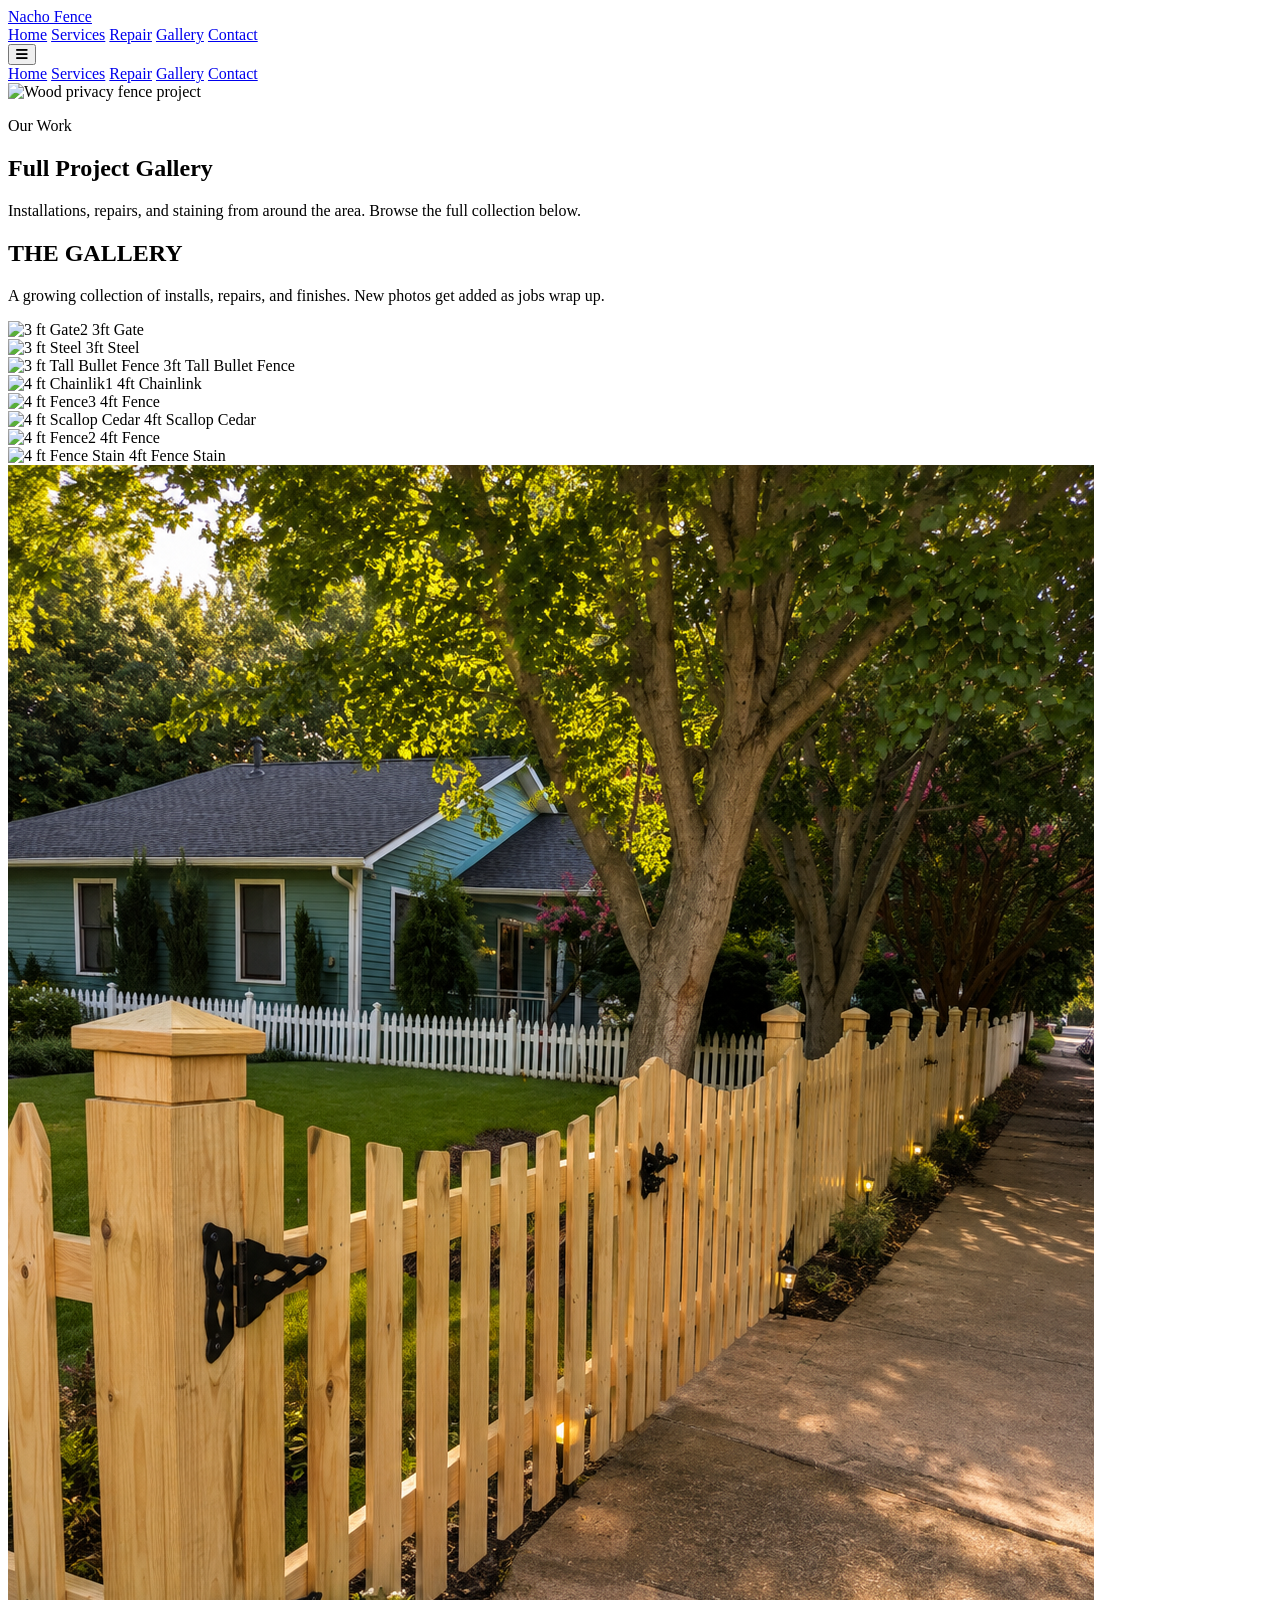
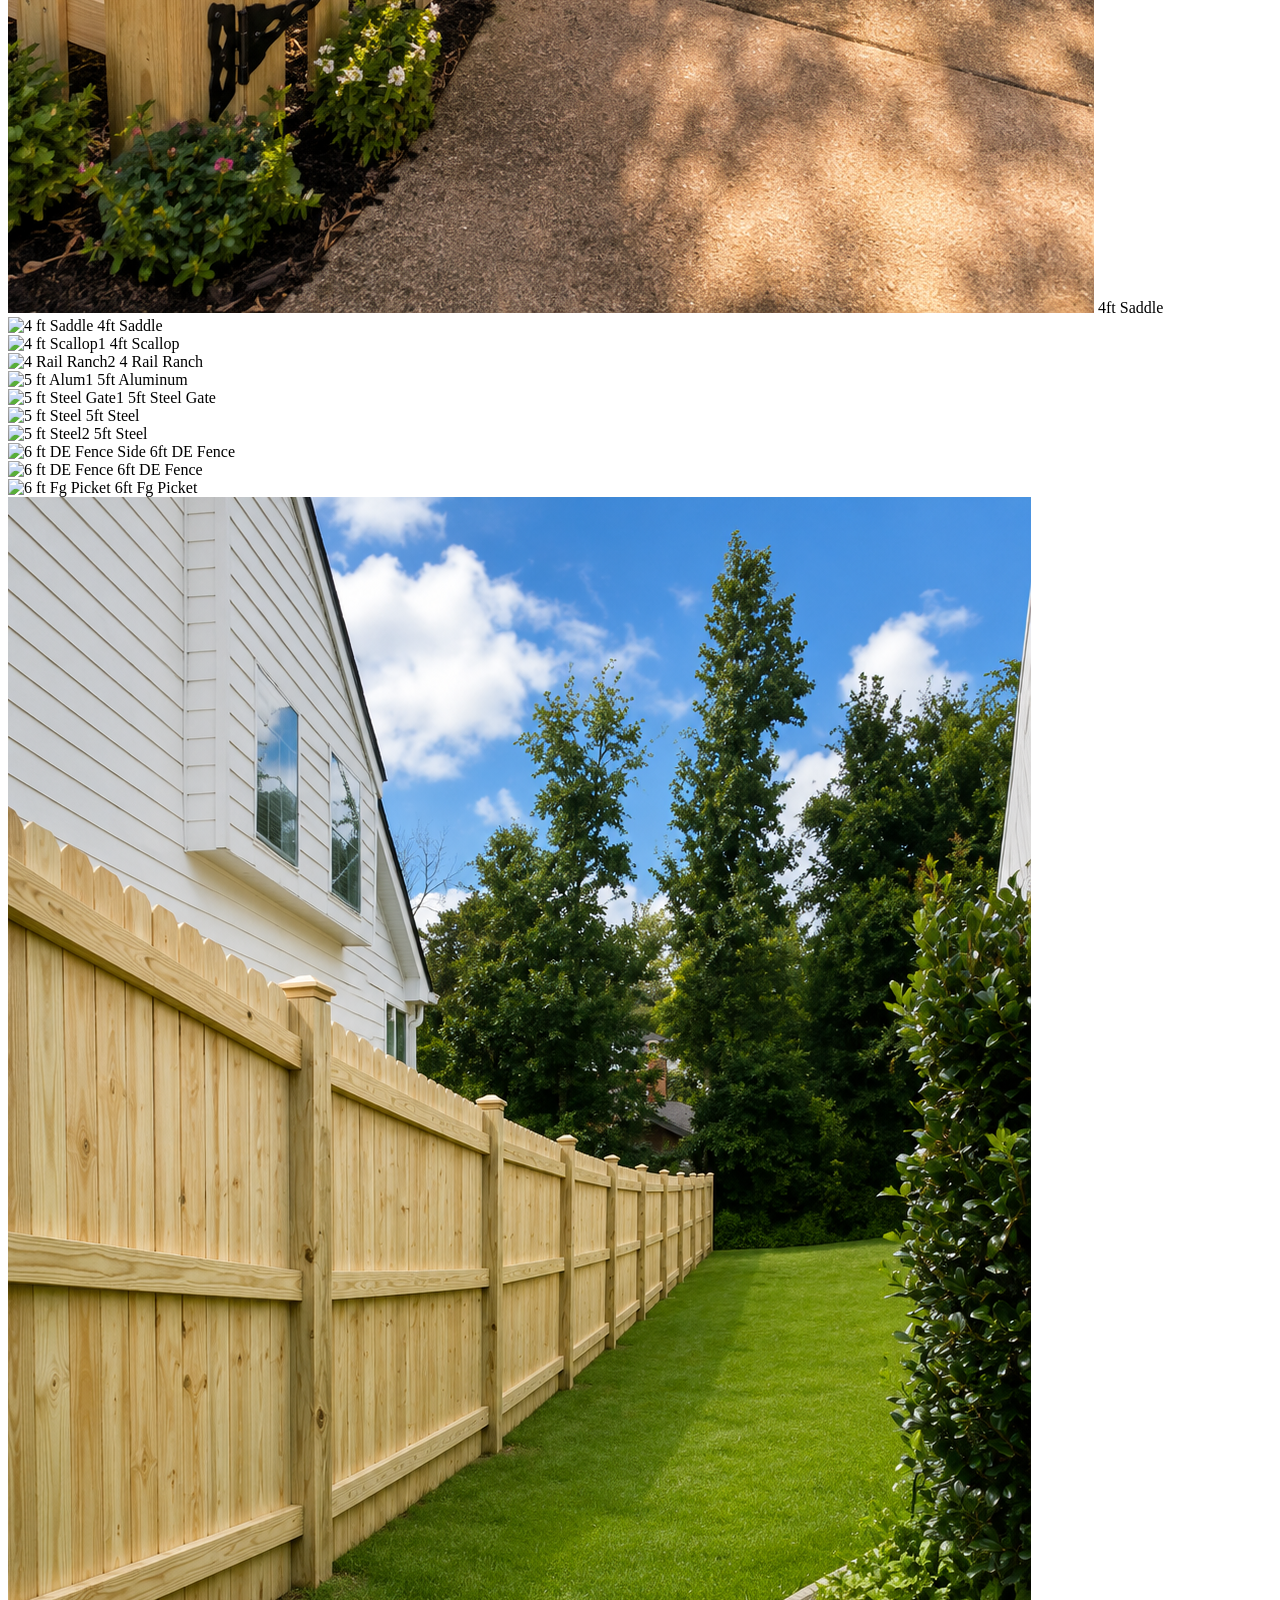
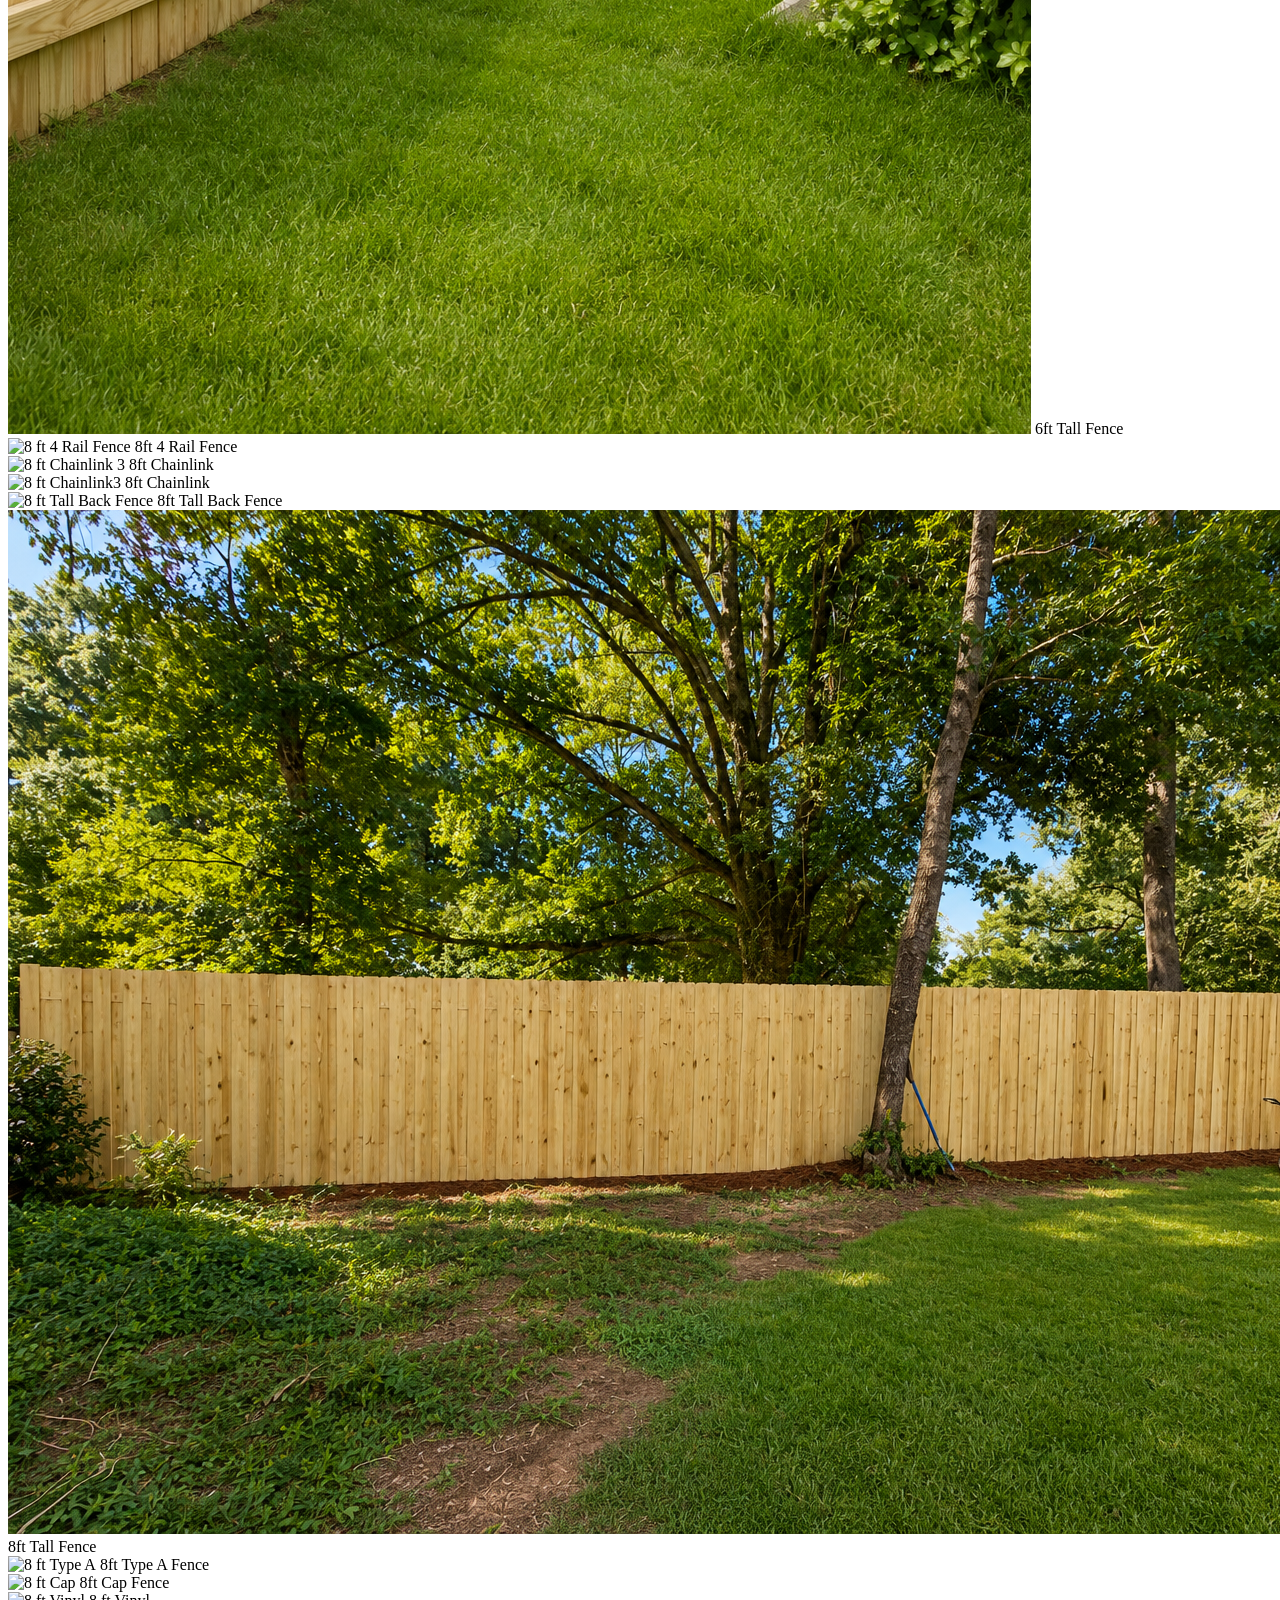
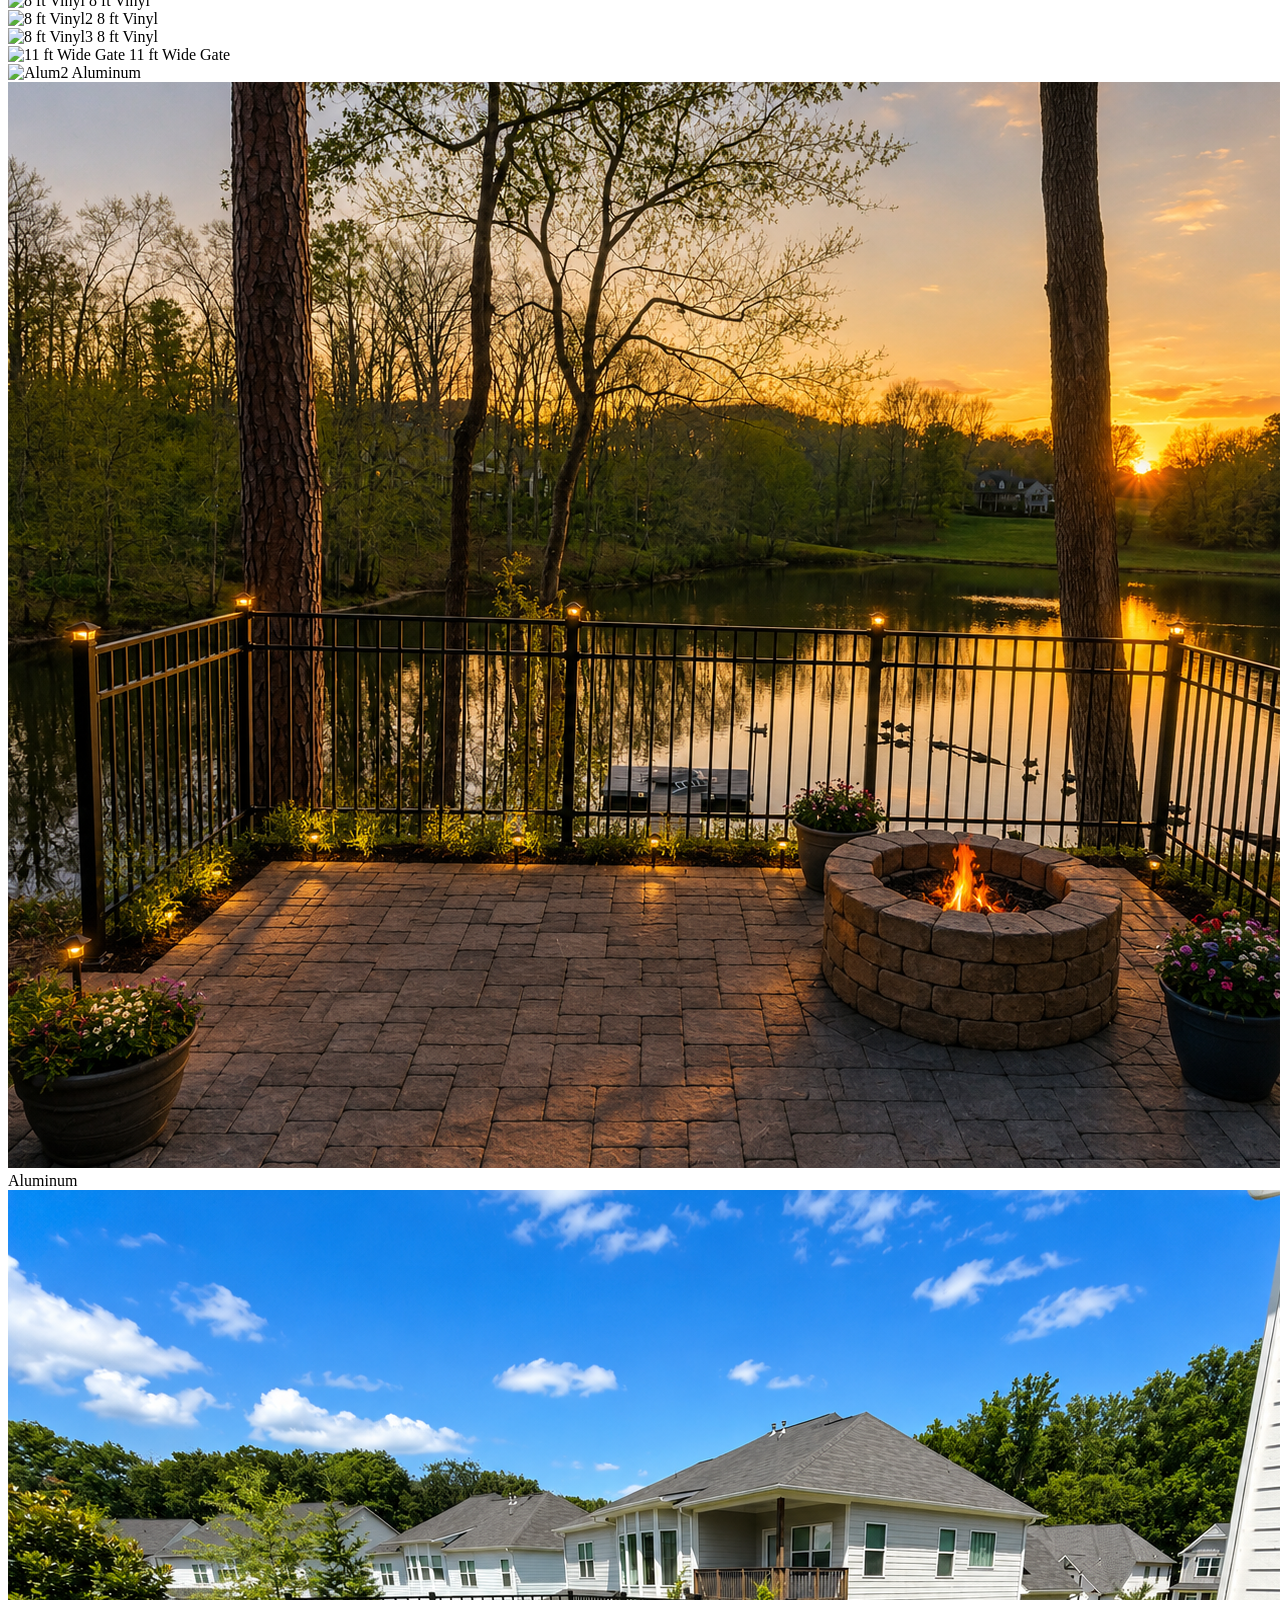
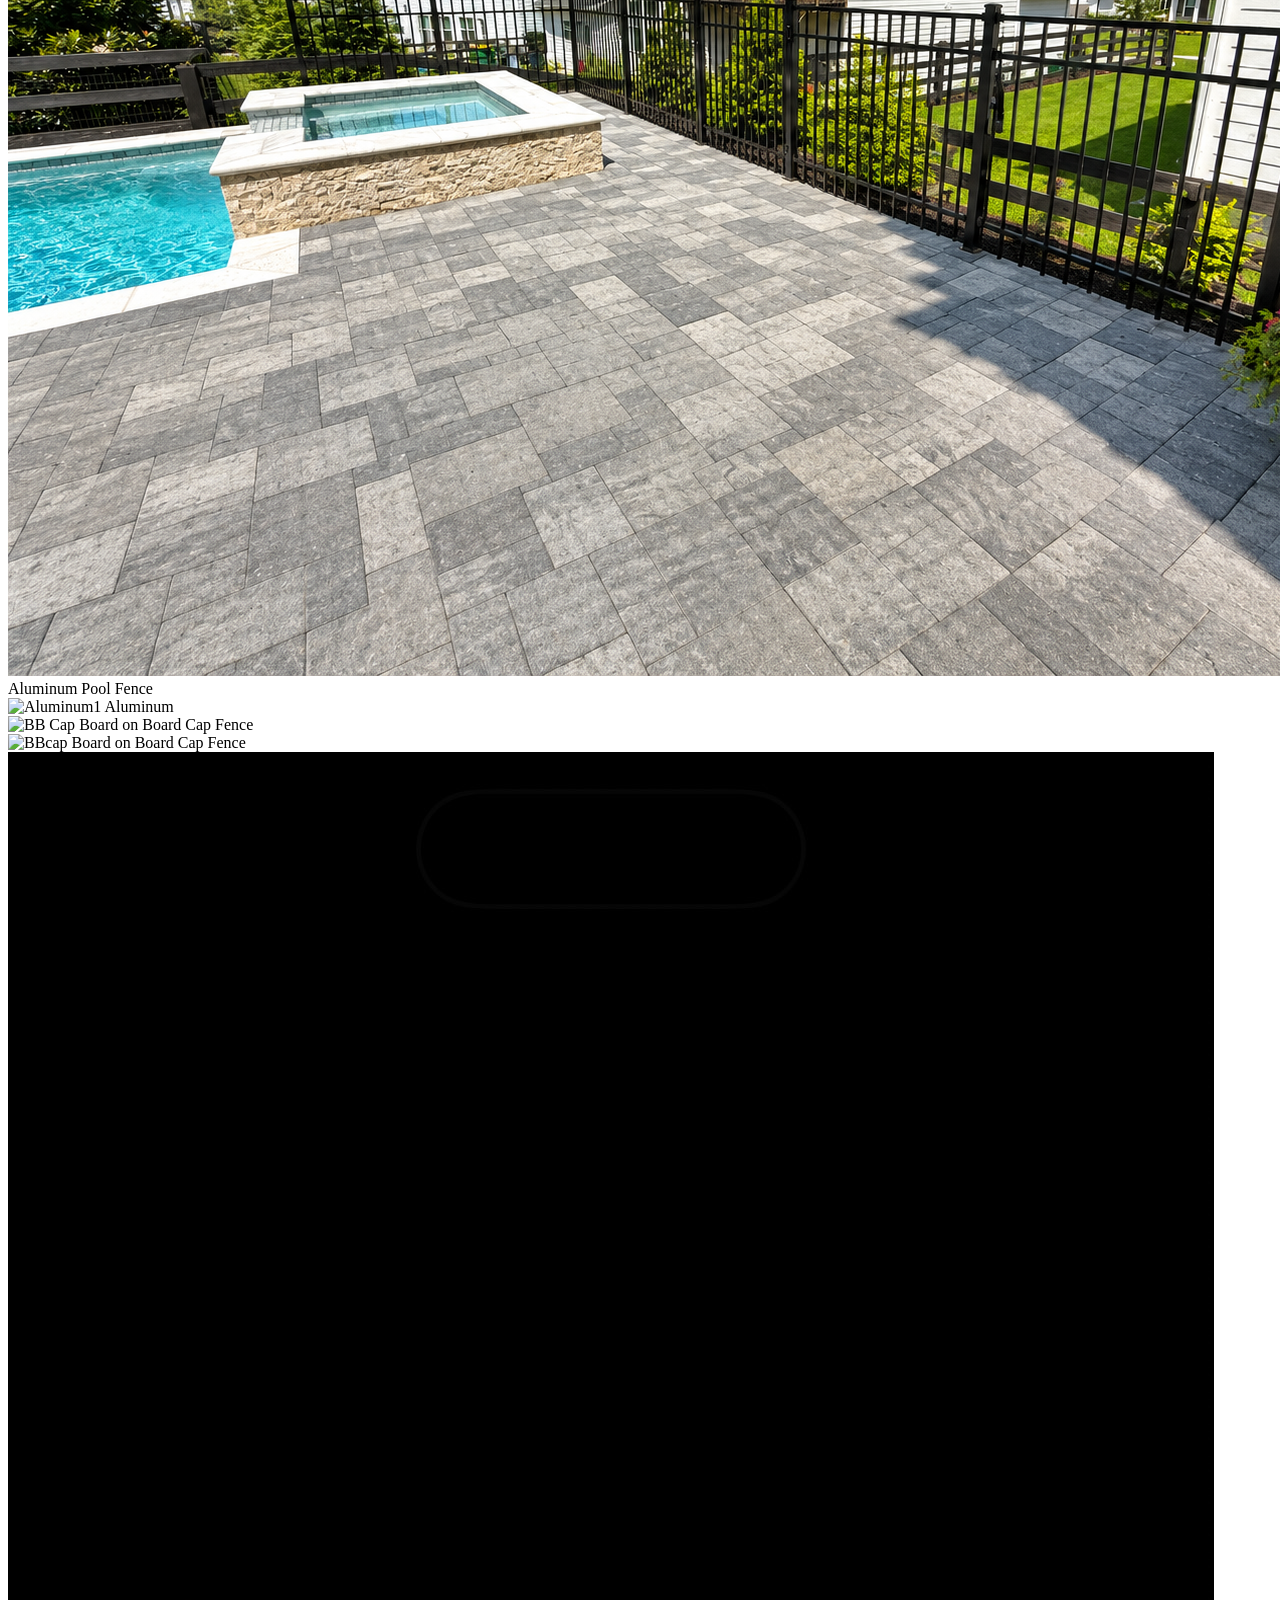
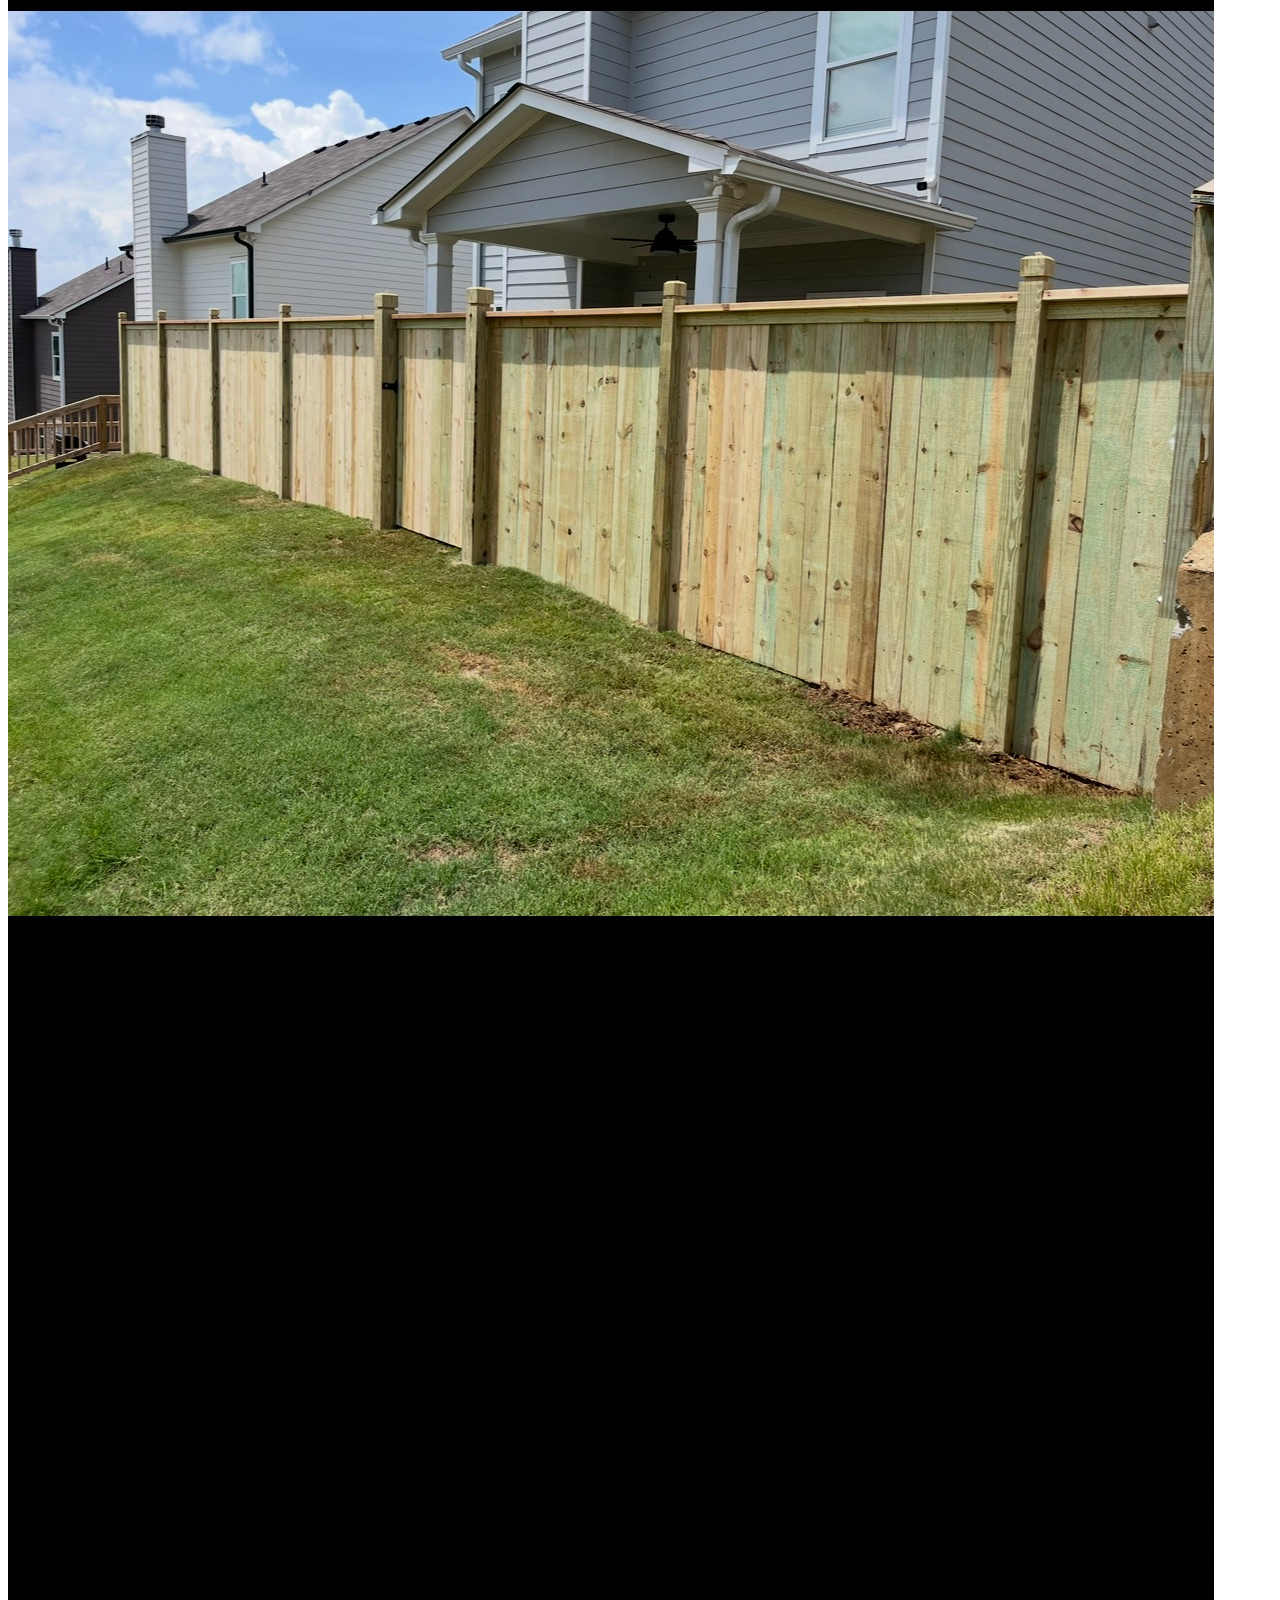
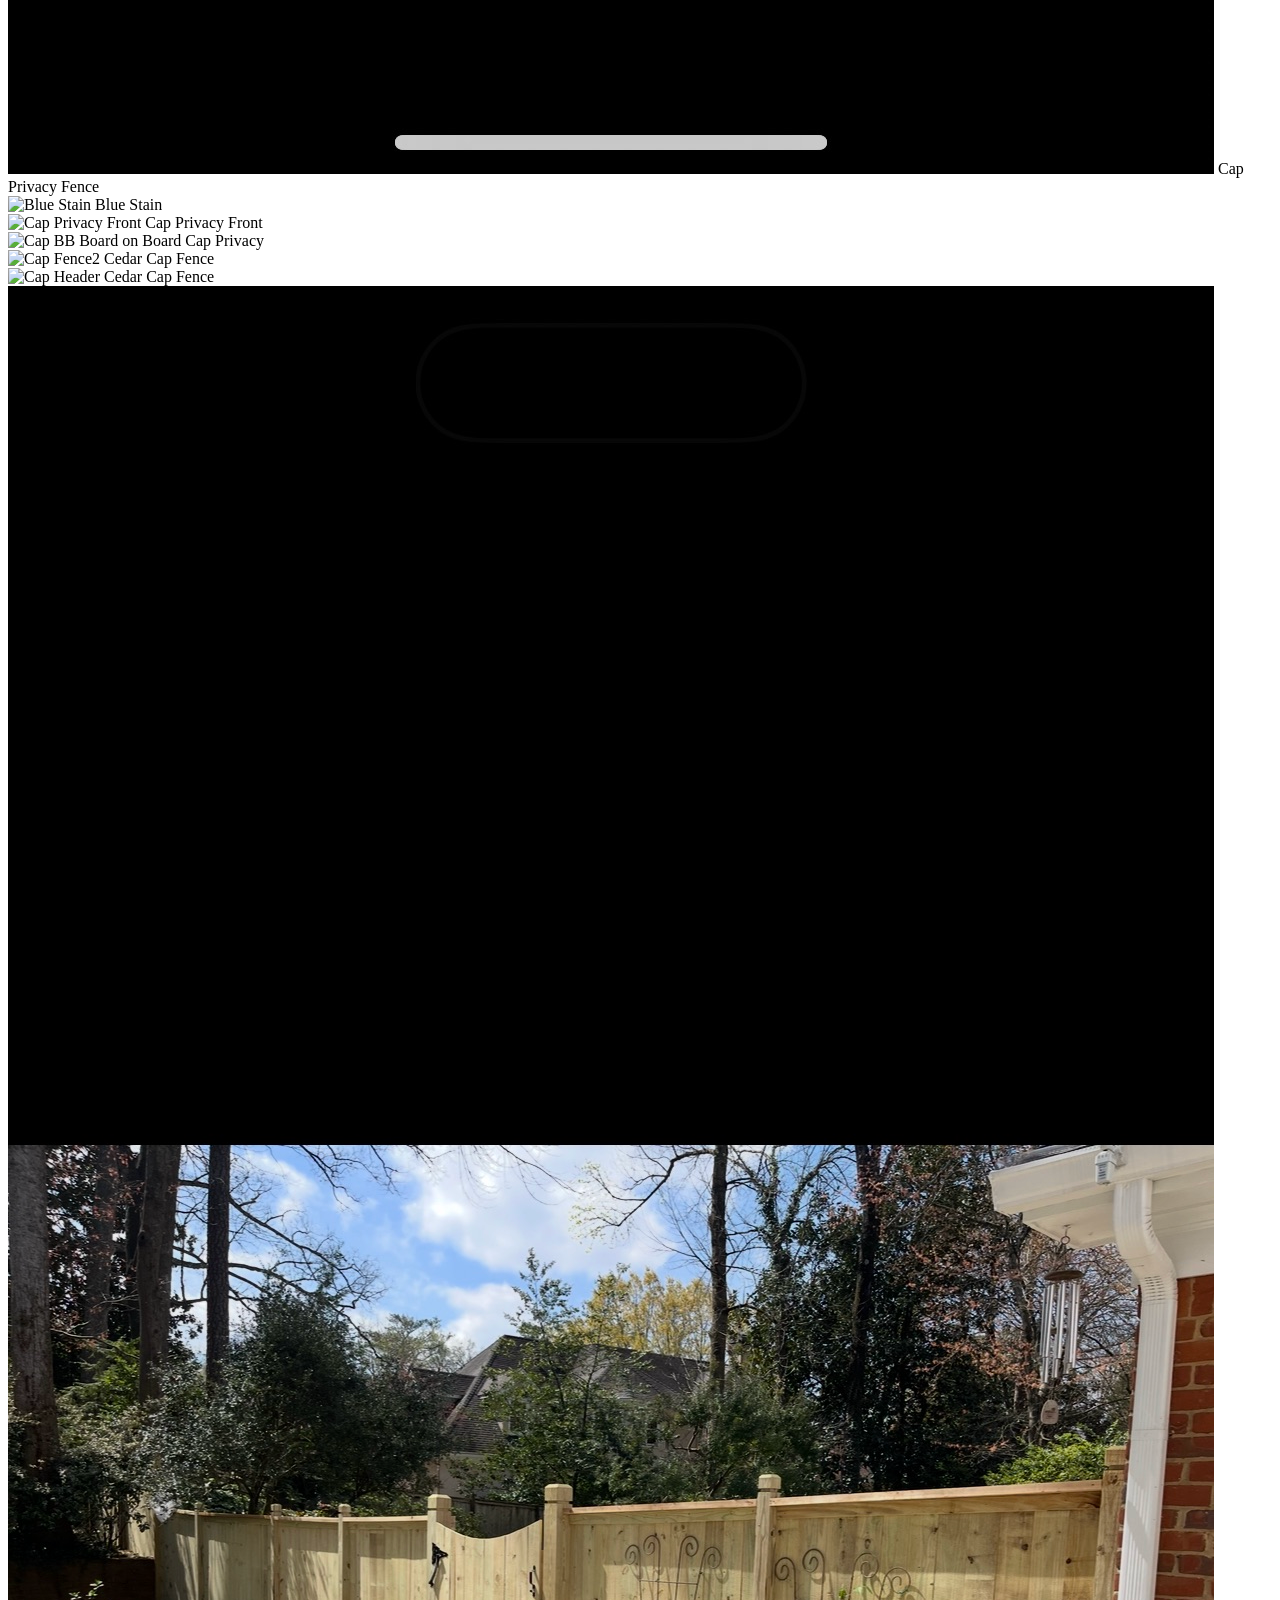
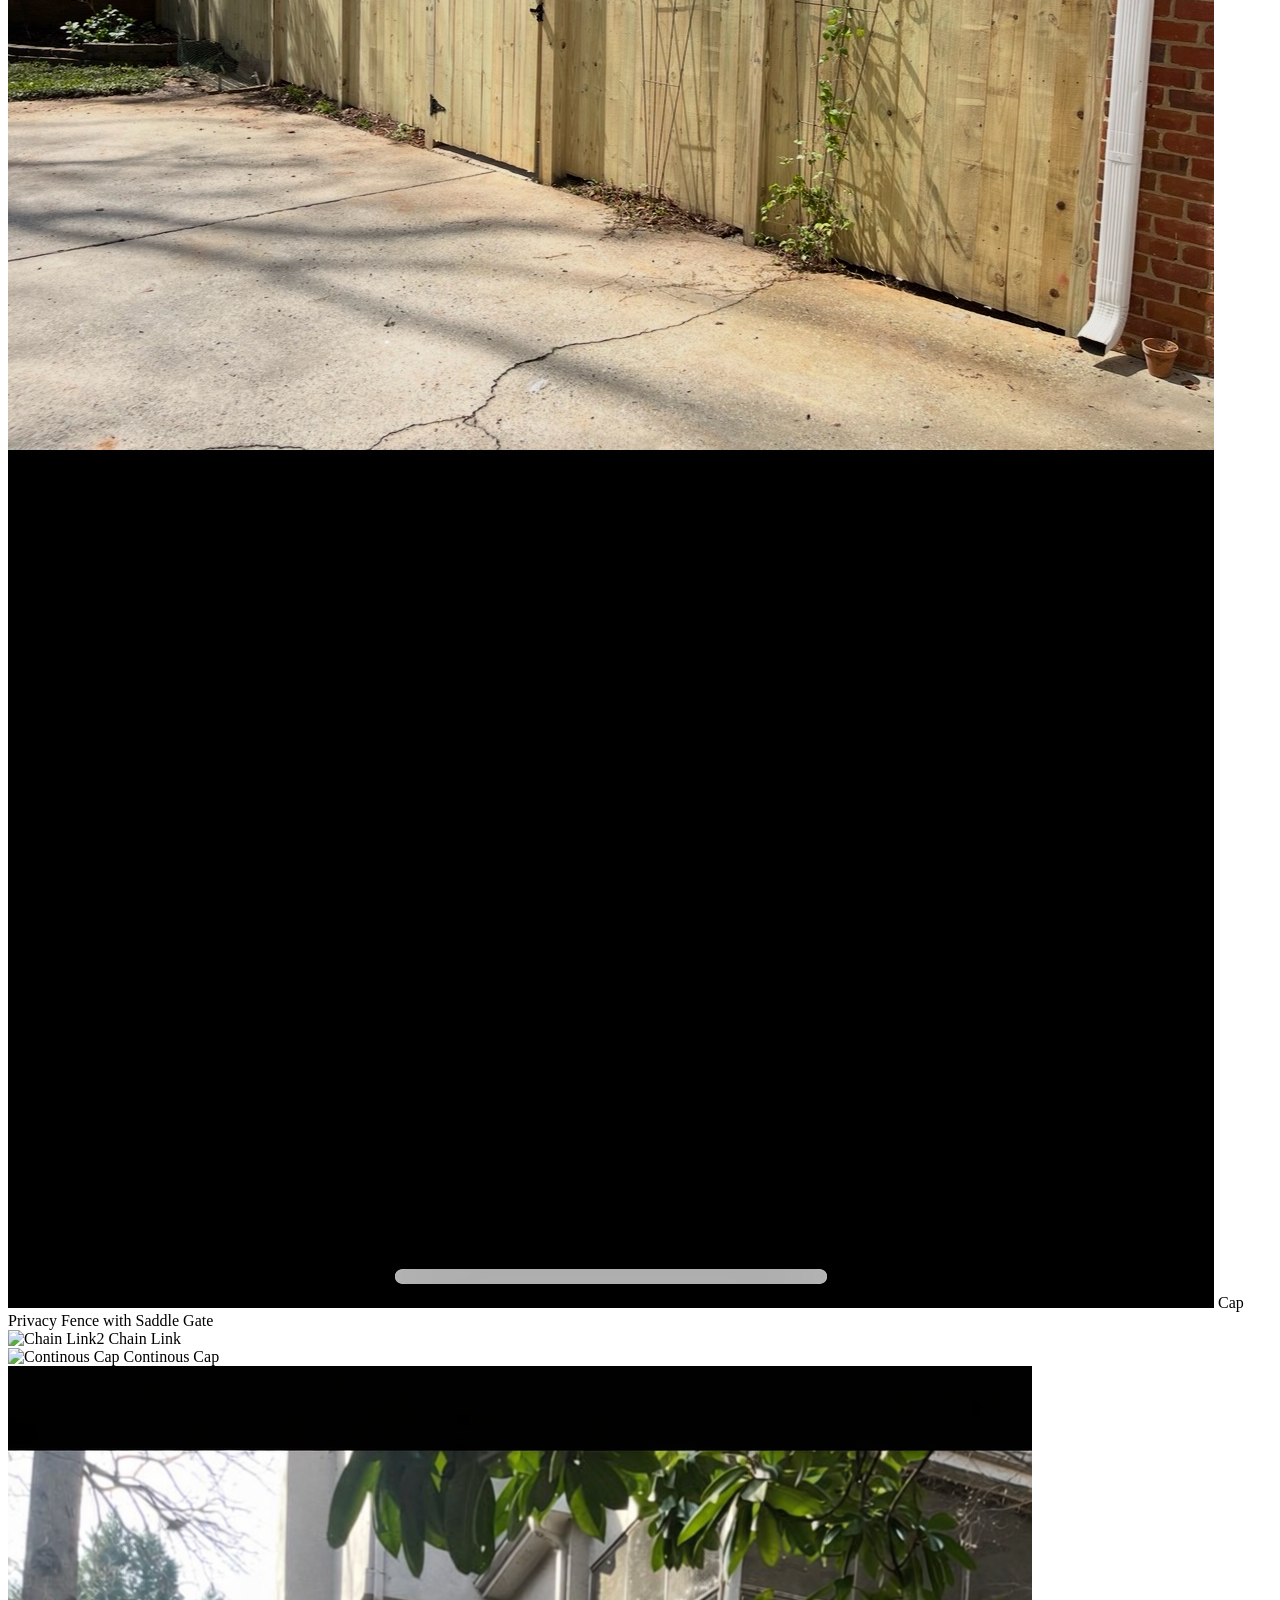
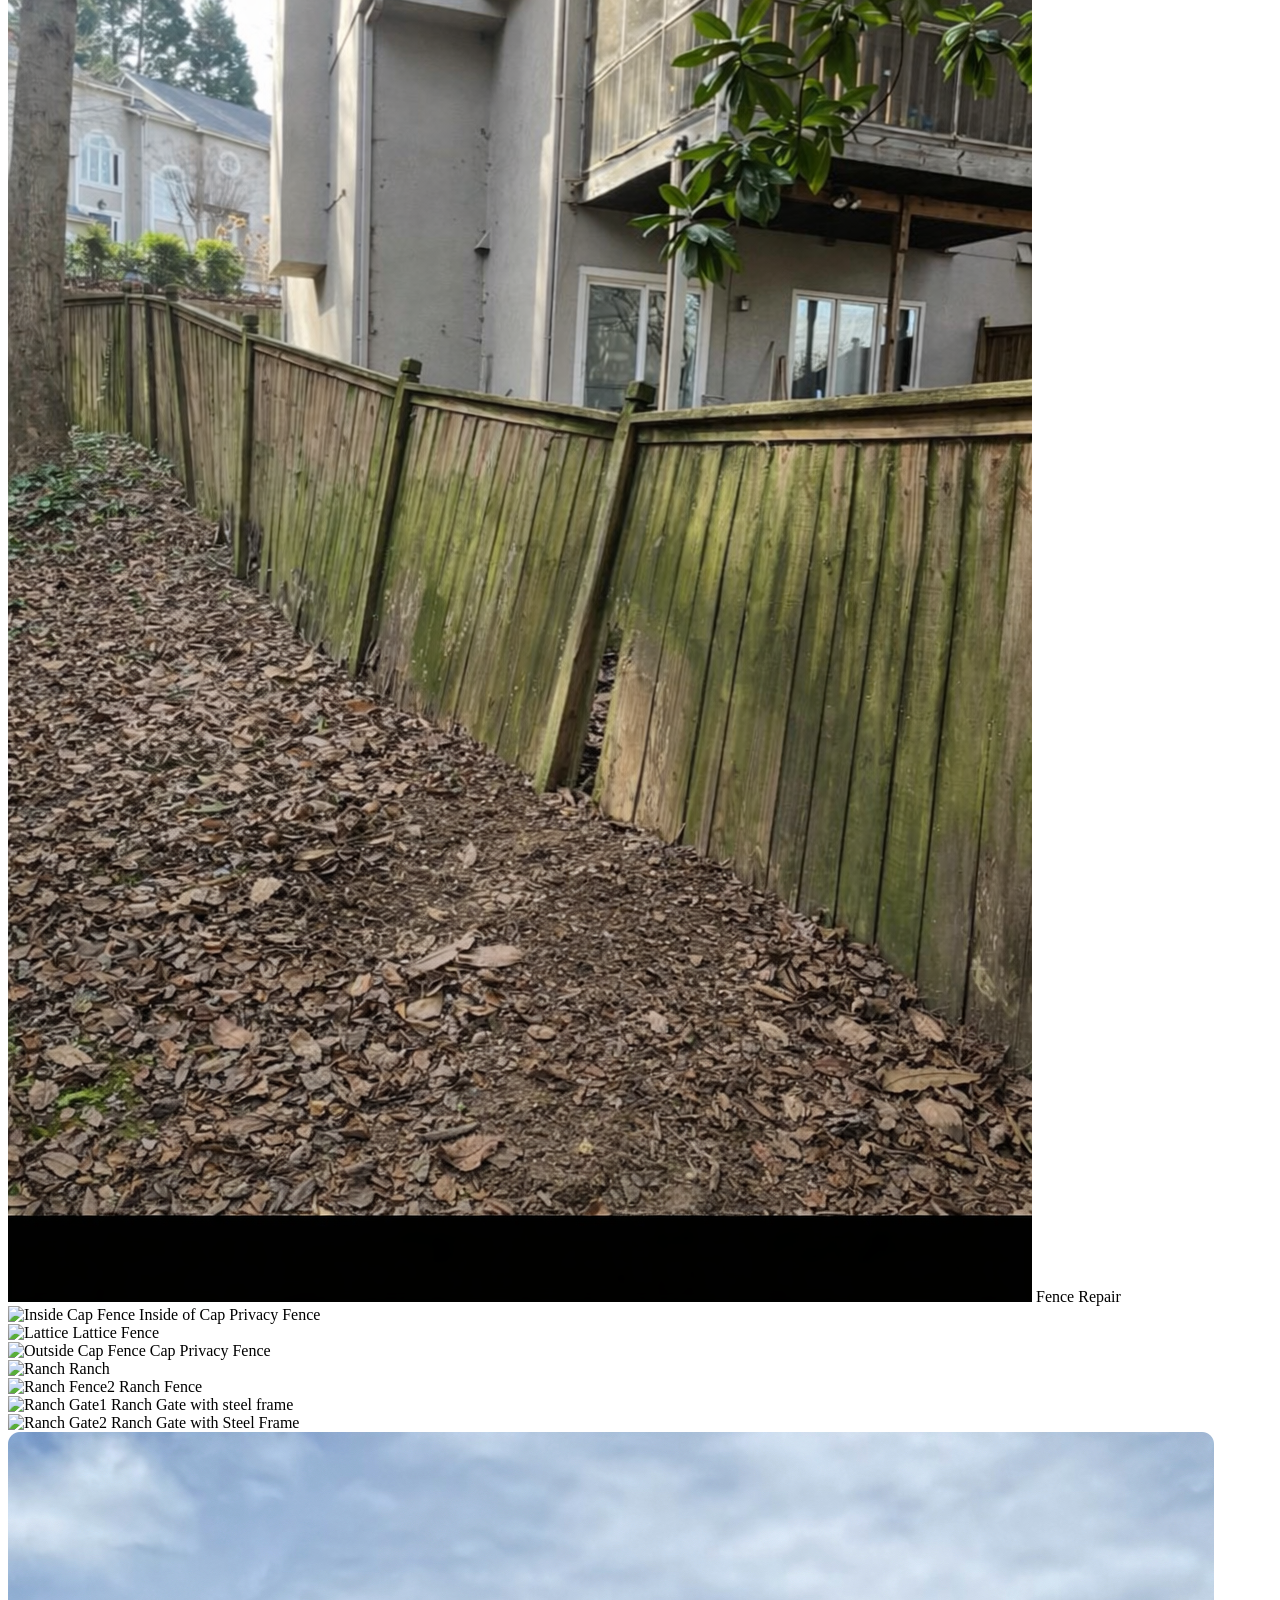
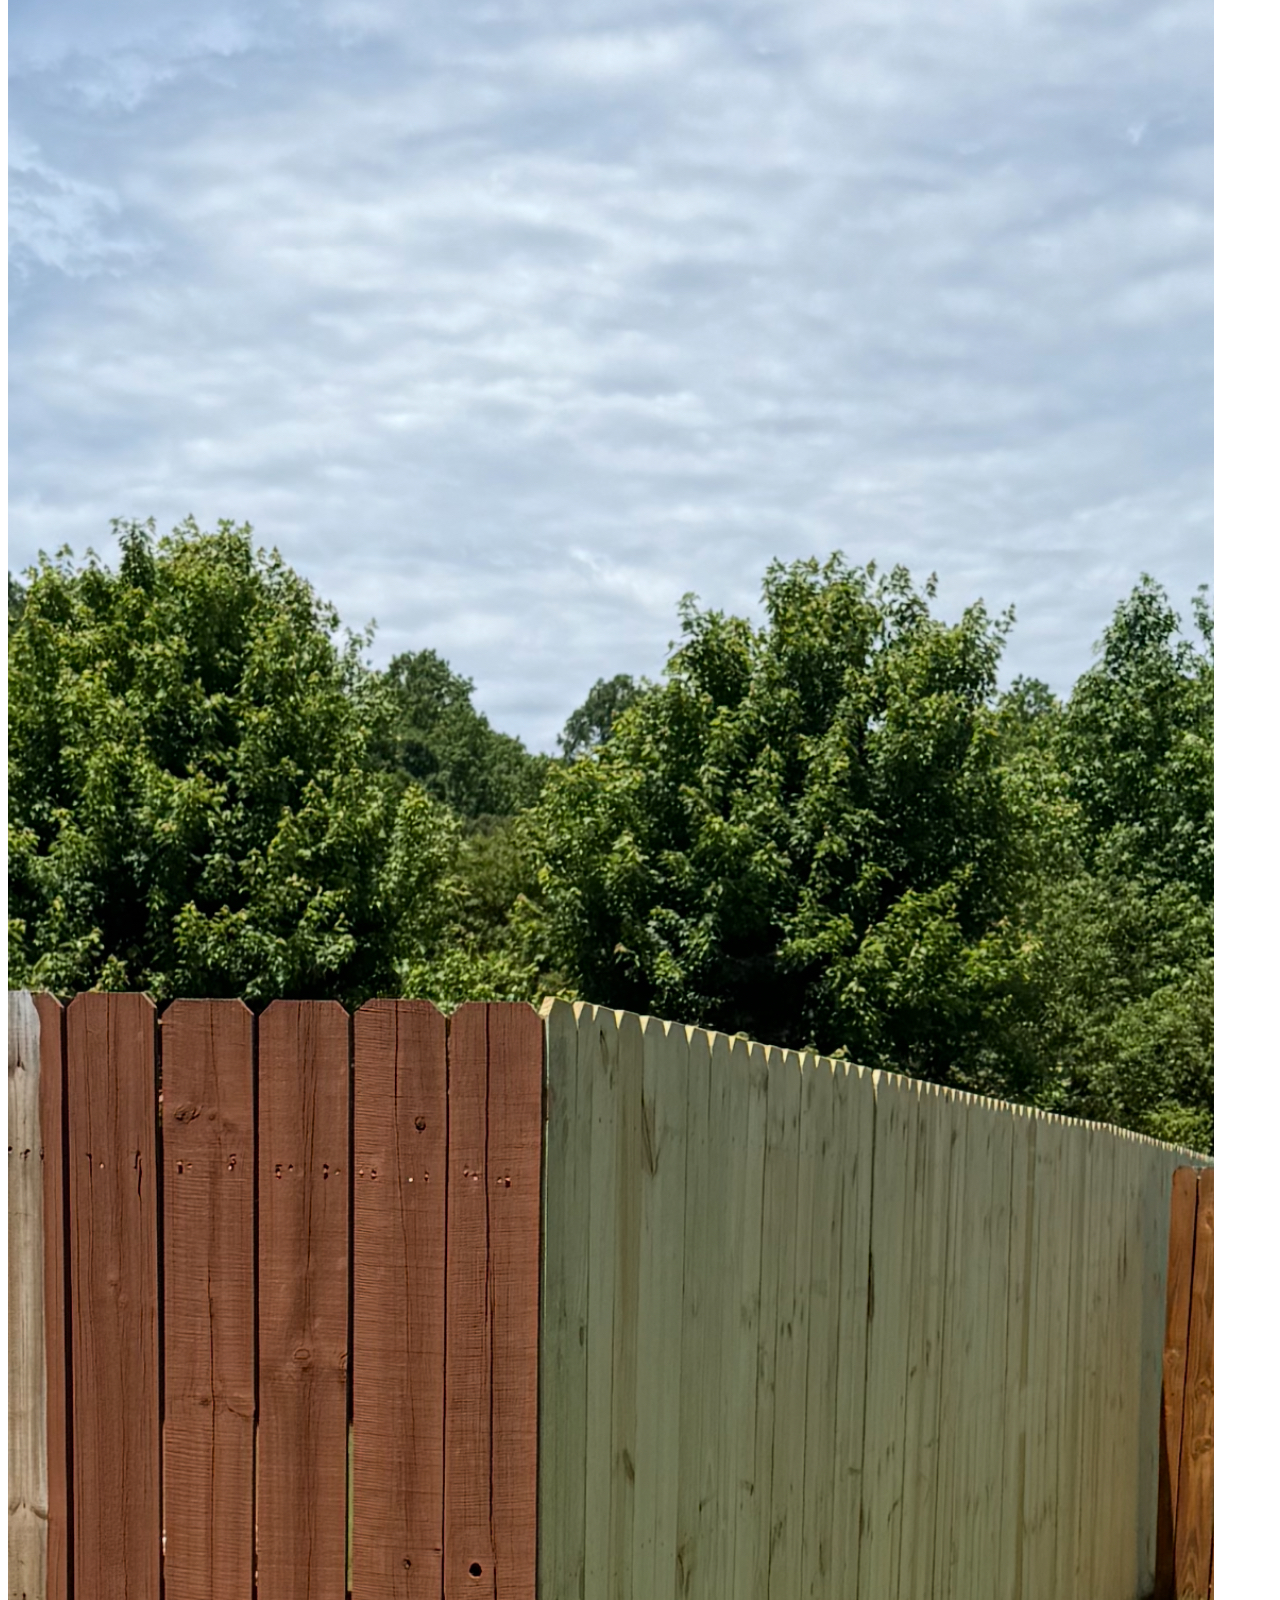
==== gallery.html @ 0cc8a8be "Initial Nacho Fence website" ====
<!DOCTYPE html>
<html lang="en">

<head>
    <meta charset="UTF-8">

    <meta name="viewport" content="width=device-width, initial-scale=1.0">

    <meta name="theme-color" content="#2b2016">

    <title>Gallery | Nacho Fence</title>

    <link rel="icon" href="/favicon.ico">

    <!-- Fonts -->
    <link rel="preconnect" href="https://fonts.googleapis.com">
    <link rel="preconnect" href="https://fonts.gstatic.com" crossorigin>
    <link
        href="https://fonts.googleapis.com/css2?family=Fraunces:opsz,wght@9..144,500;9..144,600;9..144,700&family=Inter:wght@400;500;600;700;800&display=swap"
        rel="stylesheet"
    >

    <!-- Font Awesome -->
    <link
        rel="stylesheet"
        href="https://cdnjs.cloudflare.com/ajax/libs/font-awesome/6.4.0/css/all.min.css"
    >

    <!-- Main CSS -->
    <link rel="stylesheet" href="CSS/style.css?v=17">
</head>

<body>


    <!-- ========================================
         HEADER
    ========================================= -->

    <header class="main-header">

        <a href="index.html" class="logo">
            Nacho Fence
        </a>


        <nav class="desktop-nav">
            <a href="index.html">Home</a>
            <a href="index.html#services">Services</a>
            <a href="index.html#repair">Repair</a>
            <a href="gallery.html">Gallery</a>
            <a href="index.html#contact">Contact</a>
        </nav>


        <button
            class="menu-button"
            id="menuButton"
            aria-label="Open menu"
        >
            <i class="fas fa-bars"></i>
        </button>


        <nav
            class="mobile-nav"
            id="mobileNav"
        >
            <a href="index.html">Home</a>
            <a href="index.html#services">Services</a>
            <a href="index.html#repair">Repair</a>
            <a href="gallery.html">Gallery</a>
            <a href="index.html#contact">Contact</a>
        </nav>

    </header>



    <!-- ========================================
         PAGE HEADER
    ========================================= -->

    <section class="page-hero">

        <img
            src="images/CapHeader.PNG"
            alt="Wood privacy fence project"
        >

        <div class="page-hero-overlay"></div>

        <div class="page-hero-content">

            <p class="hero-small">
                Our Work
            </p>

            <h1>
                Full Project Gallery
            </h1>

            <p class="hero-description">
                Installations, repairs, and staining from around
                the area. Browse the full collection below.
            </p>

        </div>

    </section>



    <main>


        <!-- ========================================
             GALLERY WALL
        ========================================= -->

        <section class="gallery-wall-section">

            <div class="section-heading reveal">


                <h2>
                    THE GALLERY
                </h2>

                <p>
                    A growing collection of installs, repairs, and
                    finishes. New photos get added as jobs wrap up.
                </p>

            </div>


            <!--
                To add more photos: drop the image file into /images
                and copy one <div class="gallery-tile reveal"> block
                below (including its inner "frame-inner" wrapper),
                pointing "src" at the new filename.
            -->

            <div class="gallery-masonry">

                <div class="gallery-tile reveal">
                    <div class="frame-inner">
                        <img src="images/3ft Gate2.PNG" alt="3 ft Gate2">
                        <span>3ft Gate</span>
                    </div>
                </div>

                <div class="gallery-tile reveal">
                    <div class="frame-inner">
                        <img src="images/3ft Steel.PNG" alt="3 ft Steel">
                        <span>3ft Steel</span>
                    </div>
                </div>

                <div class="gallery-tile reveal">
                    <div class="frame-inner">
                        <img src="images/3ft tall bullet fence.jpeg" alt="3 ft Tall Bullet Fence">
                        <span>3ft Tall Bullet Fence</span>
                    </div>
                </div>

                <div class="gallery-tile reveal">
                    <div class="frame-inner">
                        <img src="images/4ft Chainlik1.PNG" alt="4 ft Chainlik1">
                        <span>4ft Chainlink</span>
                    </div>
                </div>

                <div class="gallery-tile reveal">
                    <div class="frame-inner">
                        <img src="images/4ft Fence3.PNG" alt="4 ft Fence3">
                        <span>4ft Fence</span>
                    </div>
                </div>

                <div class="gallery-tile reveal">
                    <div class="frame-inner">
                        <img src="images/4ft Scallop cedar.PNG" alt="4 ft Scallop Cedar">
                        <span>4ft Scallop Cedar</span>
                    </div>
                </div>

                <div class="gallery-tile reveal">
                    <div class="frame-inner">
                        <img src="images/4ftFence2.PNG" alt="4 ft Fence2">
                        <span>4ft Fence</span>
                    </div>
                </div>

                <div class="gallery-tile reveal">
                    <div class="frame-inner">
                        <img src="images/4ftFenceStain.PNG" alt="4 ft Fence Stain">
                        <span>4ft Fence Stain</span>
                    </div>
                </div>

                <div class="gallery-tile reveal">
                    <div class="frame-inner">
                        <img src="images/4ftSaddle Ai.PNG" alt="4 ft Saddle">
                        <span>4ft Saddle</span>
                    </div>
                </div>

                <div class="gallery-tile reveal">
                    <div class="frame-inner">
                        <img src="images/4ftSaddle.PNG" alt="4 ft Saddle">
                        <span>4ft Saddle</span>
                    </div>
                </div>

                <div class="gallery-tile reveal">
                    <div class="frame-inner">
                        <img src="images/4ftScallop1.PNG" alt="4 ft Scallop1">
                        <span>4ft Scallop</span>
                    </div>
                </div>

                <div class="gallery-tile reveal">
                    <div class="frame-inner">
                        <img src="images/4Rail Ranch2.PNG" alt="4 Rail Ranch2">
                        <span>4 Rail Ranch</span>
                    </div>
                </div>

                <div class="gallery-tile reveal">
                    <div class="frame-inner">
                        <img src="images/5Ft Alum1.PNG" alt="5 ft Alum1">
                        <span>5ft Aluminum</span>
                    </div>
                </div>

                <div class="gallery-tile reveal">
                    <div class="frame-inner">
                        <img src="images/5ft Steel Gate1.PNG" alt="5 ft Steel Gate1">
                        <span>5ft Steel Gate</span>
                    </div>
                </div>

                <div class="gallery-tile reveal">
                    <div class="frame-inner">
                        <img src="images/5ft Steel.PNG" alt="5 ft Steel">
                        <span>5ft Steel</span>
                    </div>
                </div>

                <div class="gallery-tile reveal">
                    <div class="frame-inner">
                        <img src="images/5ft Steel2.PNG" alt="5 ft Steel2">
                        <span>5ft Steel</span>
                    </div>
                </div>

                <div class="gallery-tile reveal">
                    <div class="frame-inner">
                        <img src="images/6ft DE fence side.PNG" alt="6 ft DE Fence Side">
                        <span>6ft DE Fence</span>
                    </div>
                </div>

                <div class="gallery-tile reveal">
                    <div class="frame-inner">
                        <img src="images/6ft DE fence.jpeg" alt="6 ft DE Fence">
                        <span>6ft DE Fence</span>
                    </div>
                </div>

                <div class="gallery-tile reveal">
                    <div class="frame-inner">
                        <img src="images/6ft Fg picket.PNG" alt="6 ft Fg Picket">
                        <span>6ft Fg Picket</span>
                    </div>
                </div>

                <div class="gallery-tile reveal">
                    <div class="frame-inner">
                        <img src="images/6ft tall fence ai.PNG" alt="6 ft Tall Fence">
                        <span>6ft Tall Fence</span>
                    </div>
                </div>

                <div class="gallery-tile reveal">
                    <div class="frame-inner">
                        <img src="images/8ft 4Rail Fence.PNG" alt="8 ft 4 Rail Fence">
                        <span>8ft 4 Rail Fence</span>
                    </div>
                </div>

                <div class="gallery-tile reveal">
                    <div class="frame-inner">
                        <img src="images/8ft Chainlink 3.PNG" alt="8 ft Chainlink 3">
                        <span>8ft Chainlink </span>
                    </div>
                </div>

                <div class="gallery-tile reveal">
                    <div class="frame-inner">
                        <img src="images/8ft Chainlink3.PNG" alt="8 ft Chainlink3">
                        <span>8ft Chainlink</span>
                    </div>
                </div>

                <div class="gallery-tile reveal">
                    <div class="frame-inner">
                        <img src="images/8ft tall back fence .jpeg" alt="8 ft Tall Back Fence">
                        <span>8ft Tall Back Fence</span>
                    </div>
                </div>

                <div class="gallery-tile reveal">
                    <div class="frame-inner">
                        <img src="images/8ft tall fence ai.PNG" alt="8 ft Tall Fence">
                        <span>8ft Tall Fence</span>
                    </div>
                </div>

                <div class="gallery-tile reveal">
                    <div class="frame-inner">
                        <img src="images/8Ft Type A.PNG" alt="8 ft Type A">
                        <span>8ft Type A Fence</span>
                    </div>
                </div>

                <div class="gallery-tile reveal">
                    <div class="frame-inner">
                        <img src="images/8ftCap.PNG" alt="8 ft Cap">
                        <span>8ft Cap Fence</span>
                    </div>
                </div>

                <div class="gallery-tile reveal">
                    <div class="frame-inner">
                        <img src="images/8ftVinyl.PNG" alt="8 ft Vinyl">
                        <span>8 ft Vinyl</span>
                    </div>
                </div>

                <div class="gallery-tile reveal">
                    <div class="frame-inner">
                        <img src="images/8ftVinyl2.PNG" alt="8 ft Vinyl2">
                        <span>8 ft Vinyl</span>
                    </div>
                </div>

                <div class="gallery-tile reveal">
                    <div class="frame-inner">
                        <img src="images/8ftVinyl3.PNG" alt="8 ft Vinyl3">
                        <span>8 ft Vinyl</span>
                    </div>
                </div>

                <div class="gallery-tile reveal">
                    <div class="frame-inner">
                        <img src="images/11ft Wide Gate.PNG" alt="11 ft Wide Gate">
                        <span>11 ft Wide Gate</span>
                    </div>
                </div>

                <div class="gallery-tile reveal">
                    <div class="frame-inner">
                        <img src="images/Alum2.PNG" alt="Alum2">
                        <span>Aluminum</span>
                    </div>
                </div>

                <div class="gallery-tile reveal">
                    <div class="frame-inner">
                        <img src="images/Aluminum Ai.PNG" alt="Aluminum">
                        <span>Aluminum</span>
                    </div>
                </div>

                <div class="gallery-tile reveal">
                    <div class="frame-inner">
                        <img src="images/aluminum pool fence ai.PNG" alt="Aluminum Pool Fence">
                        <span>Aluminum Pool Fence</span>
                    </div>
                </div>

                <div class="gallery-tile reveal">
                    <div class="frame-inner">
                        <img src="images/aluminum1.png" alt="Aluminum1">
                        <span>Aluminum</span>
                    </div>
                </div>

                <div class="gallery-tile reveal">
                    <div class="frame-inner">
                        <img src="images/BB Cap.PNG" alt="BB Cap">
                        <span>Board on Board Cap Fence</span>
                    </div>
                </div>

                <div class="gallery-tile reveal">
                    <div class="frame-inner">
                        <img src="images/BBcap.PNG" alt="BBcap">
                        <span>Board on Board Cap Fence</span>
                    </div>
                </div>

                <div class="gallery-tile reveal">
                    <div class="frame-inner">
                        <img src="images/BeautifulCap.PNG" alt="Beautiful Cap">
                        <span>Cap Privacy Fence</span>
                    </div>
                </div>

                <div class="gallery-tile reveal">
                    <div class="frame-inner">
                        <img src="images/BlueStain.PNG" alt="Blue Stain">
                        <span>Blue Stain</span>
                    </div>
                </div>

                <div class="gallery-tile reveal">
                    <div class="frame-inner">
                        <img src="images/cap privacy front.jpeg" alt="Cap Privacy Front">
                        <span>Cap Privacy Front</span>
                    </div>
                </div>

                <div class="gallery-tile reveal">
                    <div class="frame-inner">
                        <img src="images/CapBB.jpeg" alt="Cap BB">
                        <span>Board on Board Cap Privacy</span>
                    </div>
                </div>

                <div class="gallery-tile reveal">
                    <div class="frame-inner">
                        <img src="images/CapFence2.PNG" alt="Cap Fence2">
                        <span>Cedar Cap Fence</span>
                    </div>
                </div>

                <div class="gallery-tile reveal">
                    <div class="frame-inner">
                        <img src="images/CapHeader.PNG" alt="Cap Header">
                        <span>Cedar Cap Fence</span>
                    </div>
                </div>

                <div class="gallery-tile reveal">
                    <div class="frame-inner">
                        <img src="images/CapSaddleGate.PNG" alt="Cap Saddle Gate">
                        <span>Cap Privacy Fence with Saddle Gate</span>
                    </div>
                </div>

                <div class="gallery-tile reveal">
                    <div class="frame-inner">
                        <img src="images/ChainLink2.PNG" alt="Chain Link2">
                        <span>Chain Link</span>
                    </div>
                </div>

                <div class="gallery-tile reveal">
                    <div class="frame-inner">
                        <img src="images/ContinousCap.PNG" alt="Continous Cap">
                        <span>Continous Cap</span>
                    </div>
                </div>

                <div class="gallery-tile reveal">
                    <div class="frame-inner">
                        <img src="images/FenceRepair.PNG" alt="Fence Repair">
                        <span>Fence Repair</span>
                    </div>
                </div>

                <div class="gallery-tile reveal">
                    <div class="frame-inner">
                        <img src="images/inside cap fence.jpeg" alt="Inside Cap Fence">
                        <span>Inside of Cap Privacy Fence</span>
                    </div>
                </div>

                <div class="gallery-tile reveal">
                    <div class="frame-inner">
                        <img src="images/Lattice.PNG" alt="Lattice">
                        <span>Lattice Fence</span>
                    </div>
                </div>


                <div class="gallery-tile reveal">
                    <div class="frame-inner">
                        <img src="images/outside cap fence.jpeg" alt="Outside Cap Fence">
                        <span>Cap Privacy Fence</span>
                    </div>
                </div>

                <div class="gallery-tile reveal">
                    <div class="frame-inner">
                        <img src="images/Ranch.PNG" alt="Ranch">
                        <span>Ranch</span>
                    </div>
                </div>

                <div class="gallery-tile reveal">
                    <div class="frame-inner">
                        <img src="images/RanchFence2.PNG" alt="Ranch Fence2">
                        <span>Ranch Fence</span>
                    </div>
                </div>

                <div class="gallery-tile reveal">
                    <div class="frame-inner">
                        <img src="images/RanchGate1.PNG" alt="Ranch Gate1">
                        <span>Ranch Gate with steel frame</span>
                    </div>
                </div>

                <div class="gallery-tile reveal">
                    <div class="frame-inner">
                        <img src="images/RanchGate2.PNG" alt="Ranch Gate2">
                        <span>Ranch Gate with Steel Frame</span>
                    </div>
                </div>

                <div class="gallery-tile reveal">
                    <div class="frame-inner">
                        <img src="images/repair-done.jpeg" alt="Repair Done">
                        <span>Repair Job</span>
                    </div>
                </div>

                <div class="gallery-tile reveal">
                    <div class="frame-inner">
                        <img src="images/SB gate.jpeg" alt="SB Gate">
                        <span>ShadowBox Gate</span>
                    </div>
                </div>

                <div class="gallery-tile reveal">
                    <div class="frame-inner">
                        <img src="images/scallop inside.jpeg" alt="Scallop Inside">
                        <span>Inside of Scallop Fence</span>
                    </div>
                </div>

                <div class="gallery-tile reveal">
                    <div class="frame-inner">
                        <img src="images/ScallopFence1.PNG" alt="Scallop Fence1">
                        <span>Scallop Fence</span>
                    </div>
                </div>

                <div class="gallery-tile reveal">
                    <div class="frame-inner">
                        <img src="images/ScallopFence2.PNG" alt="Scallop Fence2">
                        <span>Scallop Fence</span>
                    </div>
                </div>

                <div class="gallery-tile reveal">
                    <div class="frame-inner">
                        <img src="images/shadow box 2.0 ai.PNG" alt="Shadow Box 2.0">
                        <span>Shadow Box Fence</span>
                    </div>
                </div>

                <div class="gallery-tile reveal">
                    <div class="frame-inner">
                        <img src="images/ShadowBox Ai.PNG" alt="Shadow Box">
                        <span>6ft Shadow Box</span>
                    </div>
                </div>

                <div class="gallery-tile reveal">
                    <div class="frame-inner">
                        <img src="images/SpacePicket.PNG" alt="Space Picket">
                        <span>6ft Space Picket</span>
                    </div>
                </div>

                <div class="gallery-tile reveal">
                    <div class="frame-inner">
                        <img src="images/split rail fence.jpeg" alt="Split Rail Fence">
                        <span>4ft Tall Split Rail Fence</span>
                    </div>
                </div>

                <div class="gallery-tile reveal">
                    <div class="frame-inner">
                        <img src="images/Stained-HB-Fence.PNG" alt="Stained HB Fence">
                        <span>Stained Spaced Horizontal Picket Fence</span>
                    </div>
                </div>

                <div class="gallery-tile reveal">
                    <div class="frame-inner">
                        <img src="images/StainLattice.PNG" alt="Stain Lattice">
                        <span>Stain 7ft Lattice Fence</span>
                    </div>
                </div>

                <div class="gallery-tile reveal">
                    <div class="frame-inner">
                        <img src="images/StainRanchFence.PNG" alt="Stain Ranch Fence">
                        <span>Stained Ranch Fence</span>
                    </div>
                </div>

                <div class="gallery-tile reveal">
                    <div class="frame-inner">
                        <img src="images/TnG gate1.PNG" alt="Tn G Gate1">
                        <span>ounge and Groove Cedar Gate </span>
                    </div>
                </div>

                <div class="gallery-tile reveal">
                    <div class="frame-inner">
                        <img src="images/TnG Gate2.PNG" alt="Tn G Gate2">
                        <span>Tounge and Groove Cedar Gate</span>
                    </div>
                </div>

                <div class="gallery-tile reveal">
                    <div class="frame-inner">
                        <img src="images/Trelis.PNG" alt="Trelis">
                        <span>Continous Cap Fence With Trellis</span>
                    </div>
                </div>

                <div class="gallery-tile reveal">
                    <div class="frame-inner">
                        <img src="images/Trellis Ai.PNG" alt="Trellis">
                        <span>Continous Cap Fence With Trellis</span>
                    </div>
                </div>

                <div class="gallery-tile reveal">
                    <div class="frame-inner">
                        <img src="images/TypeA1.PNG" alt="Type A1">
                        <span>6ft DE Fence</span>
                    </div>
                </div>


                <div class="gallery-tile reveal">
                    <div class="frame-inner">
                        <img src="images/vinyl Fence1.PNG" alt="Vinyl Fence1">
                        <span>Vinyl Fence</span>
                    </div>
                </div>

                <div class="gallery-tile reveal">
                    <div class="frame-inner">
                        <img src="images/AlumCedarGate.jpeg" alt="Aluminum and cedar gate">
                        <span>Aluminum and cedar gate</span>
                    </div>
                </div>

                <div class="gallery-tile reveal">
                    <div class="frame-inner">
                        <img src="images/BeautifulEntry.jpeg" alt="Fence entryway">
                        <span>ShadowBox Saddle Gate With Trellis</span>
                    </div>
                </div>

            </div>


            <div class="gallery-cta reveal">

                <a
                    href="index.html#contact"
                    class="primary-button"
                >
                    Get a Free Quote
                </a>

            </div>

        </section>


    </main>



    <!-- ========================================
         FOOTER
    ========================================= -->

    <footer>


        <div class="footer-content">


            <div>

                <h2>
                    Nacho Fence
                </h2>

                <p>
                    Quality fencing built to last.
                </p>


                <div class="footer-social">

                    <a
                        href="https://www.tiktok.com/@nachofence"
                        target="_blank"
                        rel="noopener noreferrer"
                        aria-label="Nacho Fence on TikTok"
                    >
                        <i class="fab fa-tiktok"></i>
                    </a>

                    <a
                        href="https://www.instagram.com/nachofence/"
                        target="_blank"
                        rel="noopener noreferrer"
                        aria-label="Nacho Fence on Instagram"
                    >
                        <i class="fab fa-instagram"></i>
                    </a>

                </div>

            </div>



            <div class="footer-links">

                <a href="index.html">Home</a>
                <a href="index.html#services">Services</a>
                <a href="index.html#repair">Repair</a>
                <a href="gallery.html">Gallery</a>
                <a href="index.html#contact">Contact</a>

            </div>


        </div>



        <div class="footer-bottom">

            <p>
                © 2026 Nacho Fence. All Rights Reserved.
            </p>

        </div>


    </footer>



    <script src="js/main.js"></script>

</body>

</html>
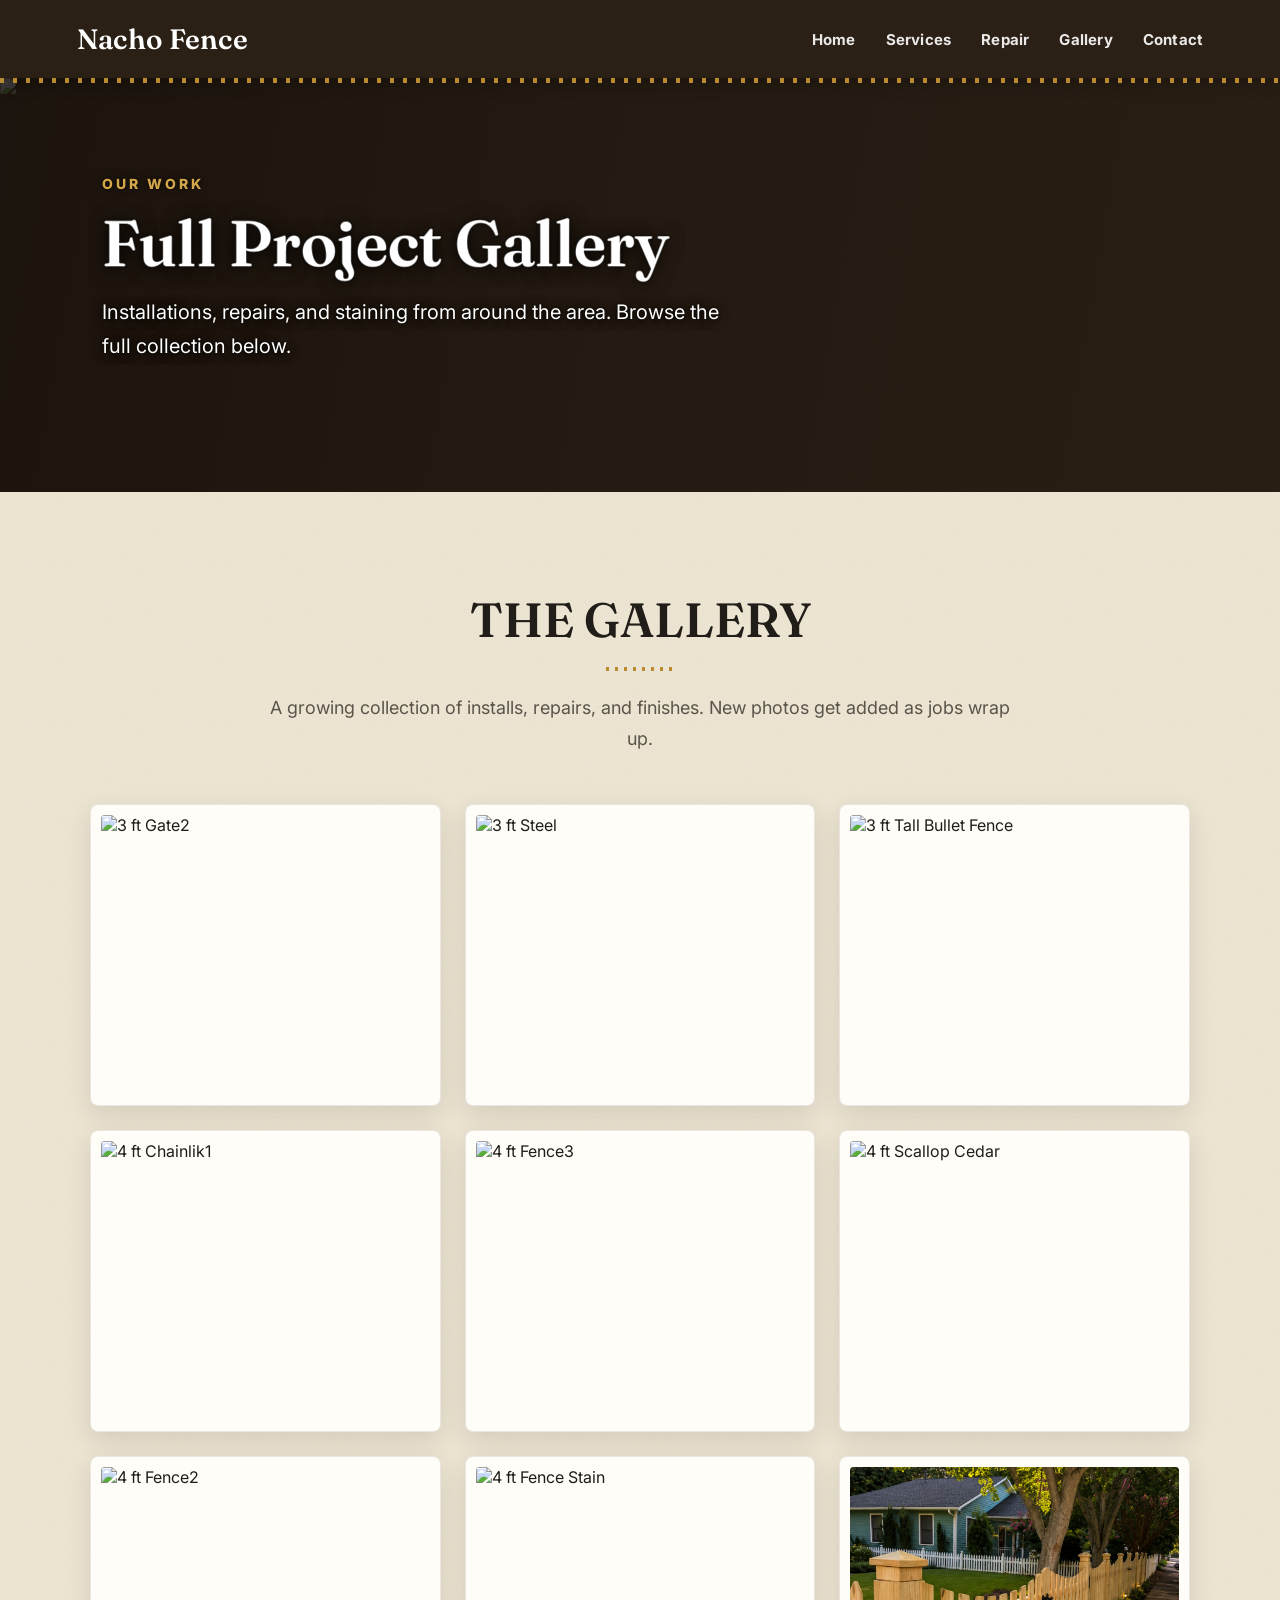
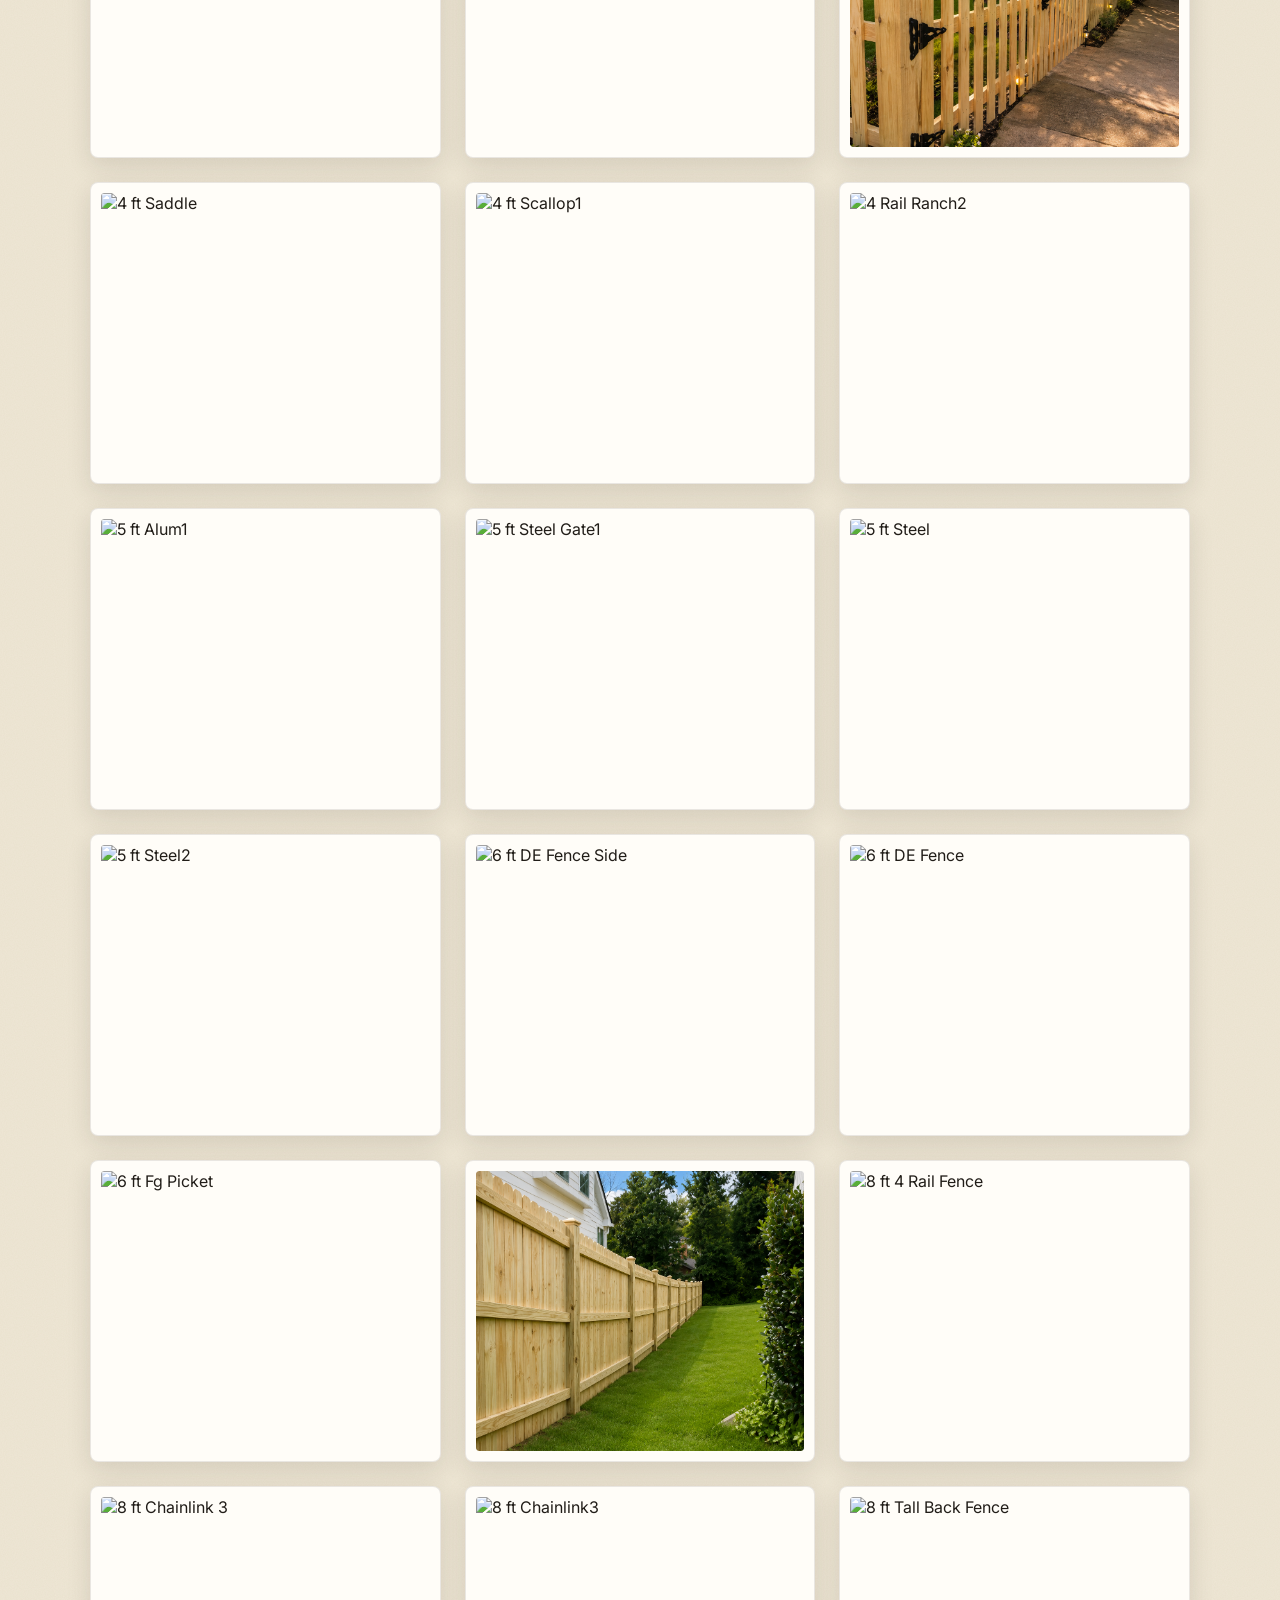
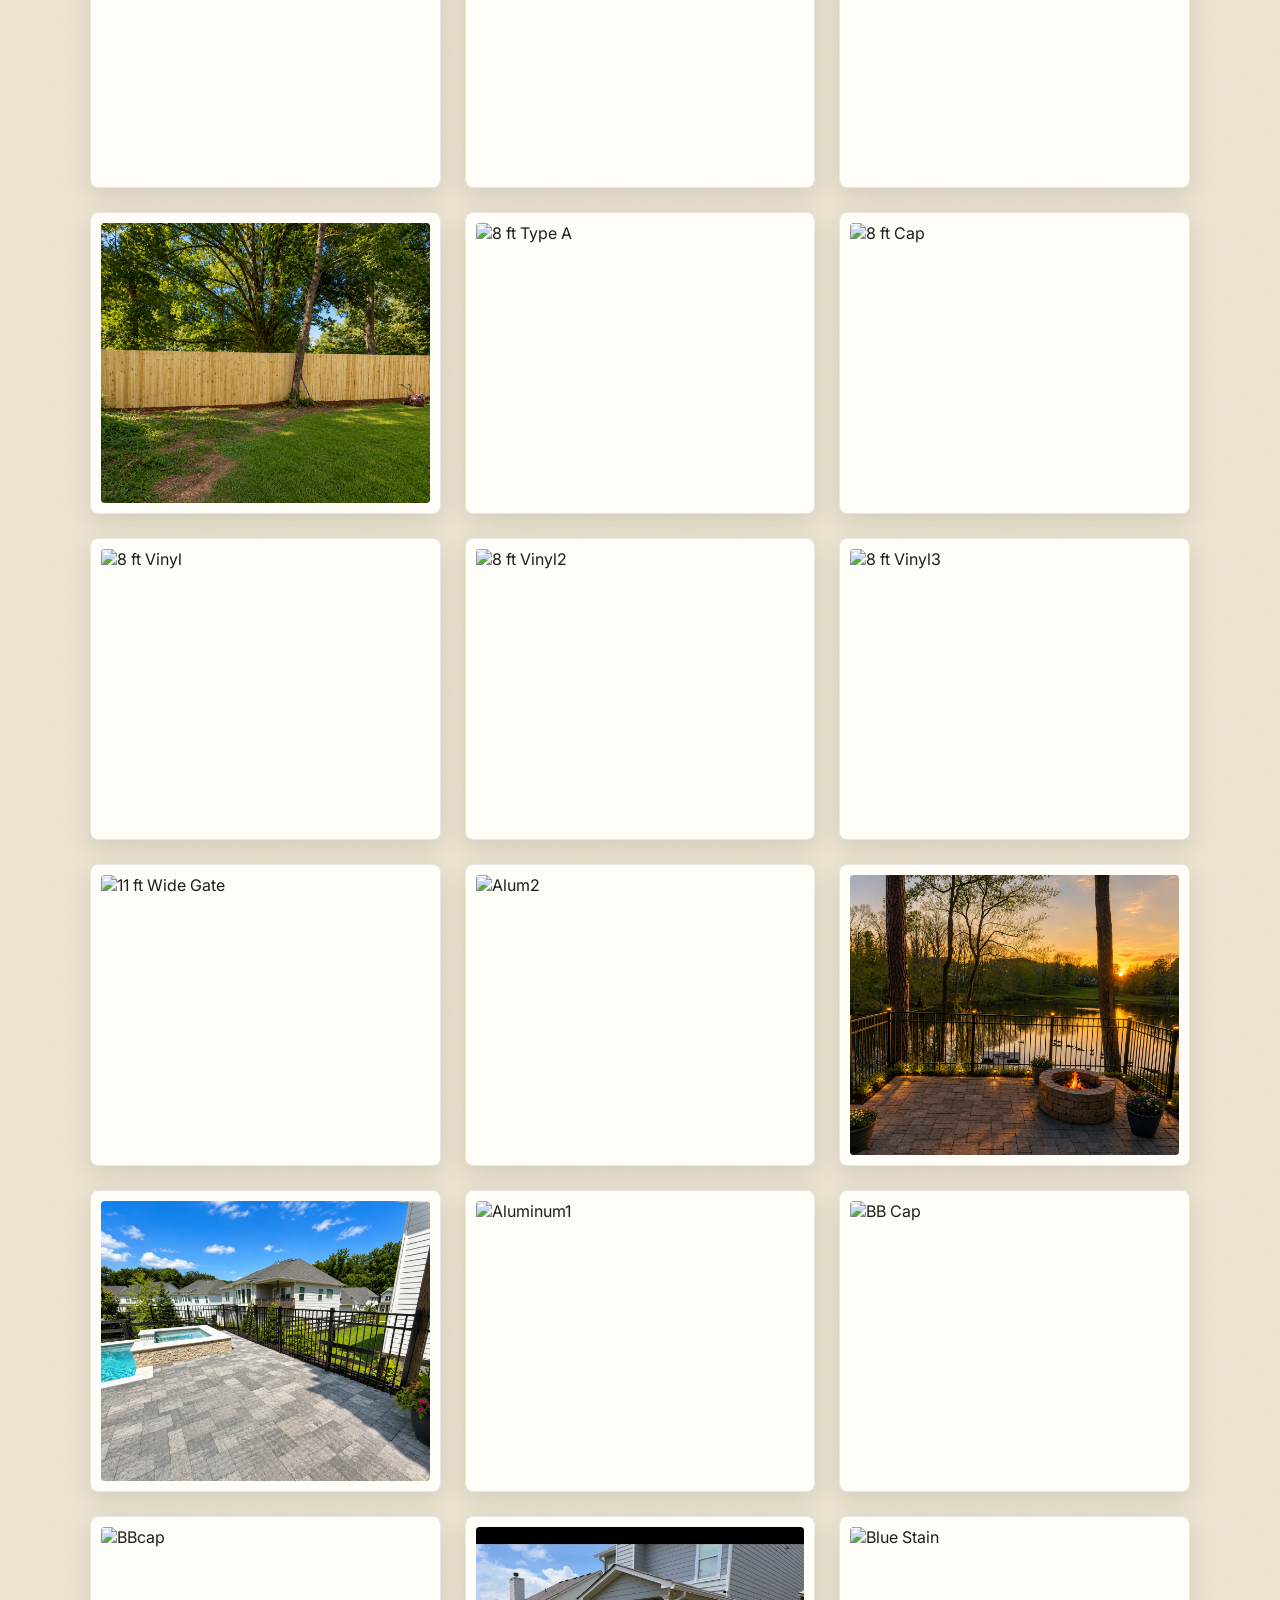
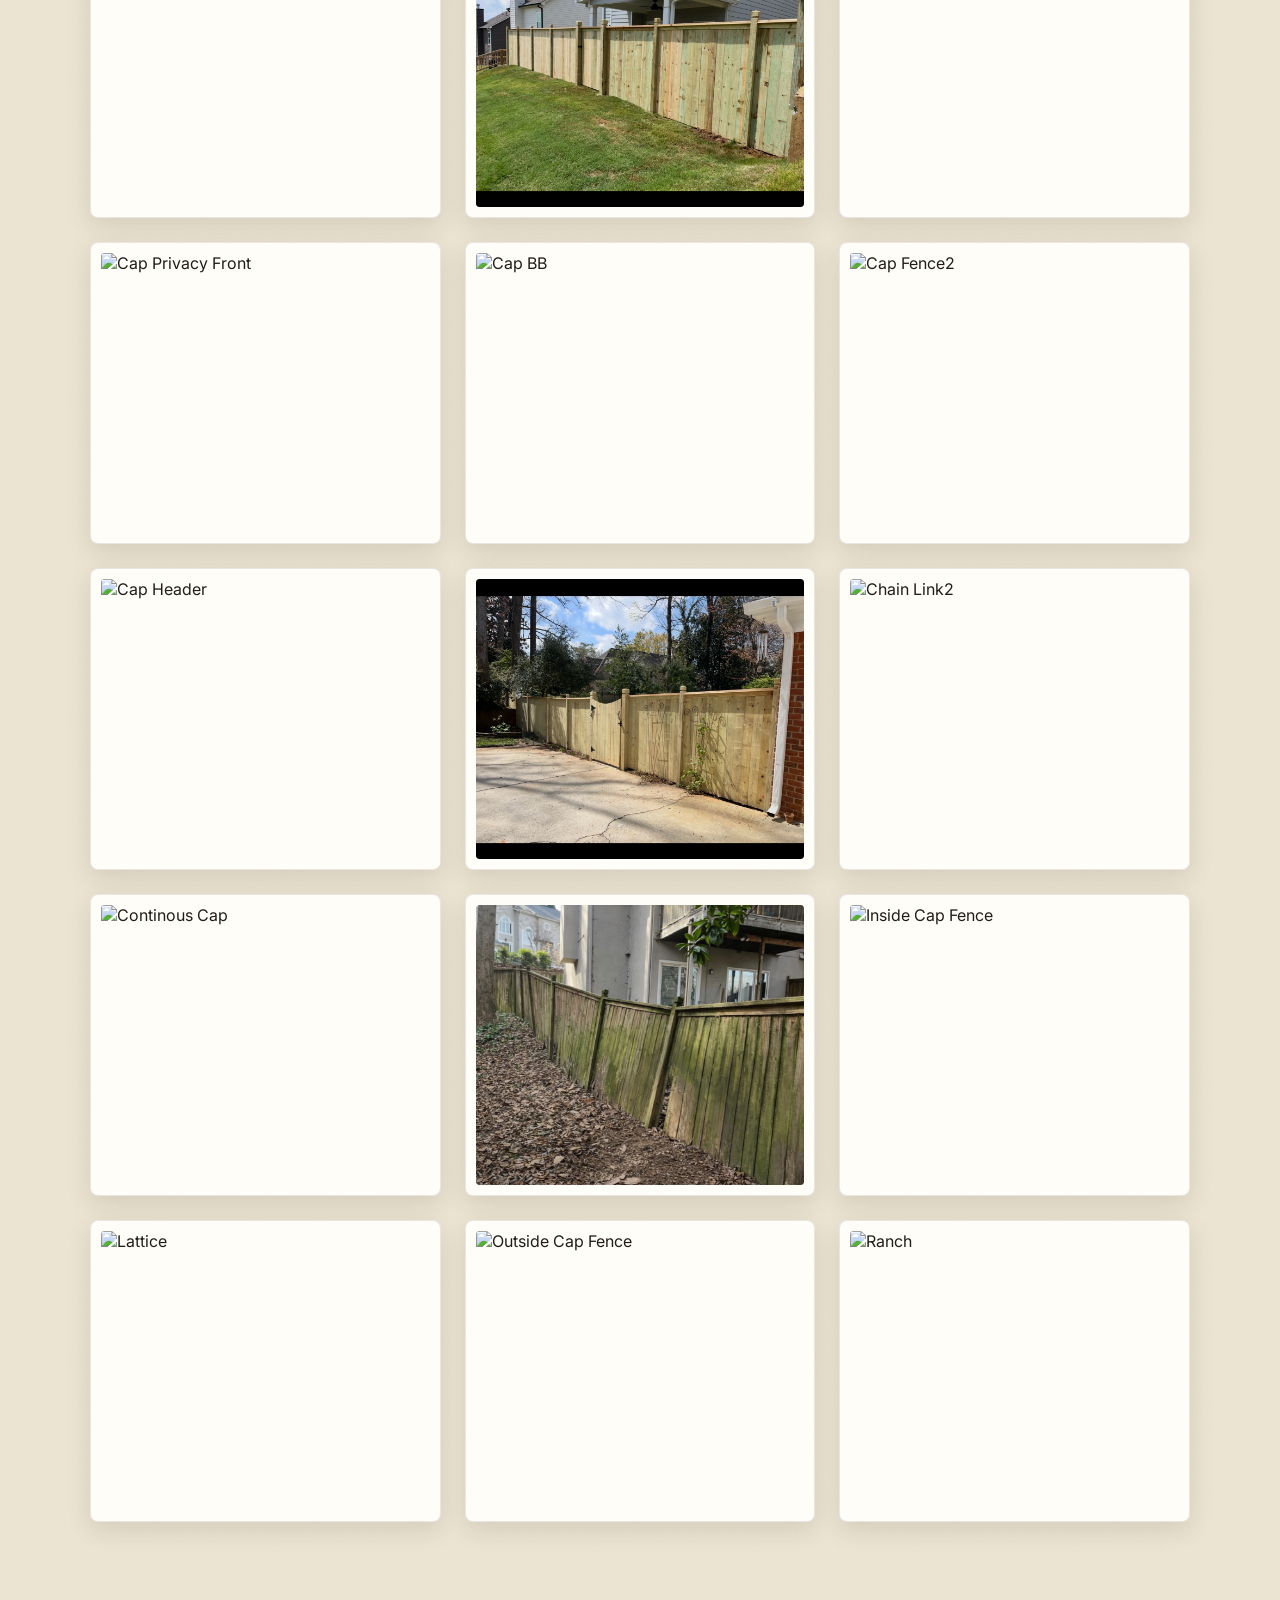
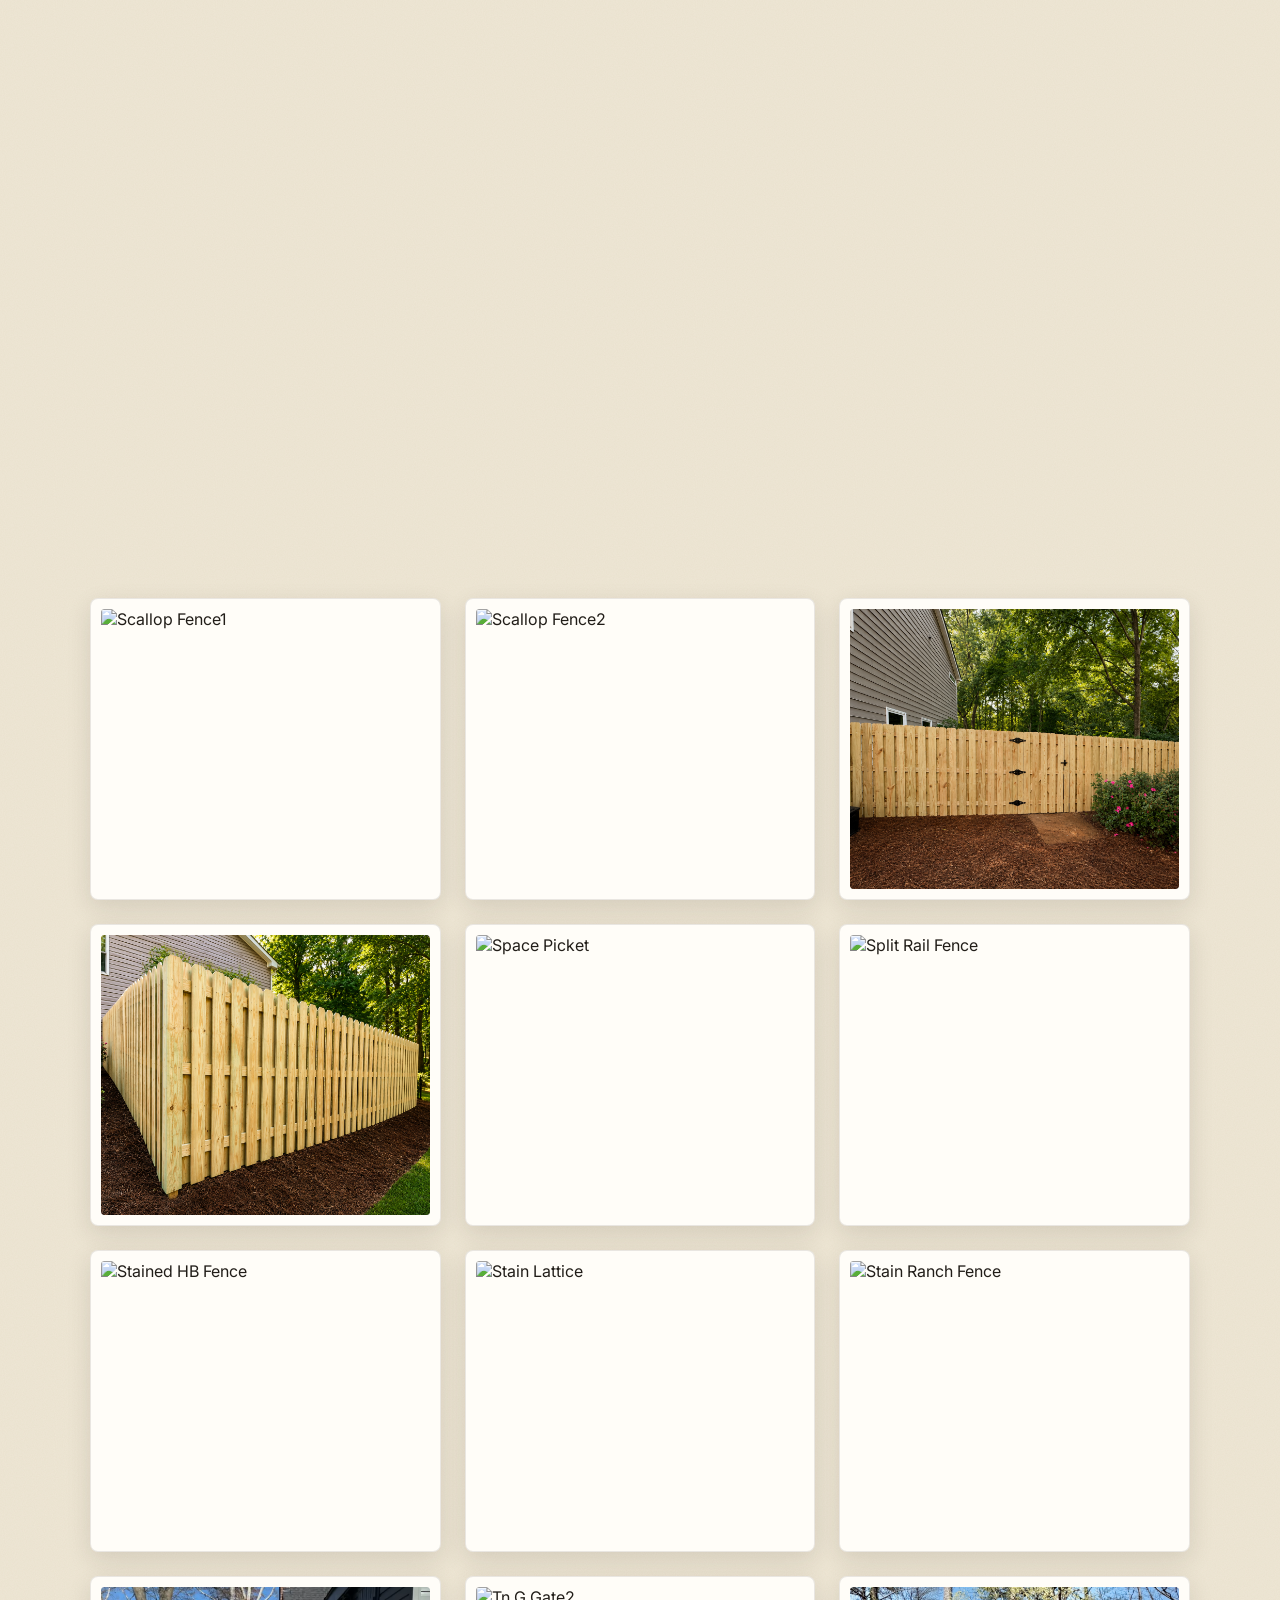
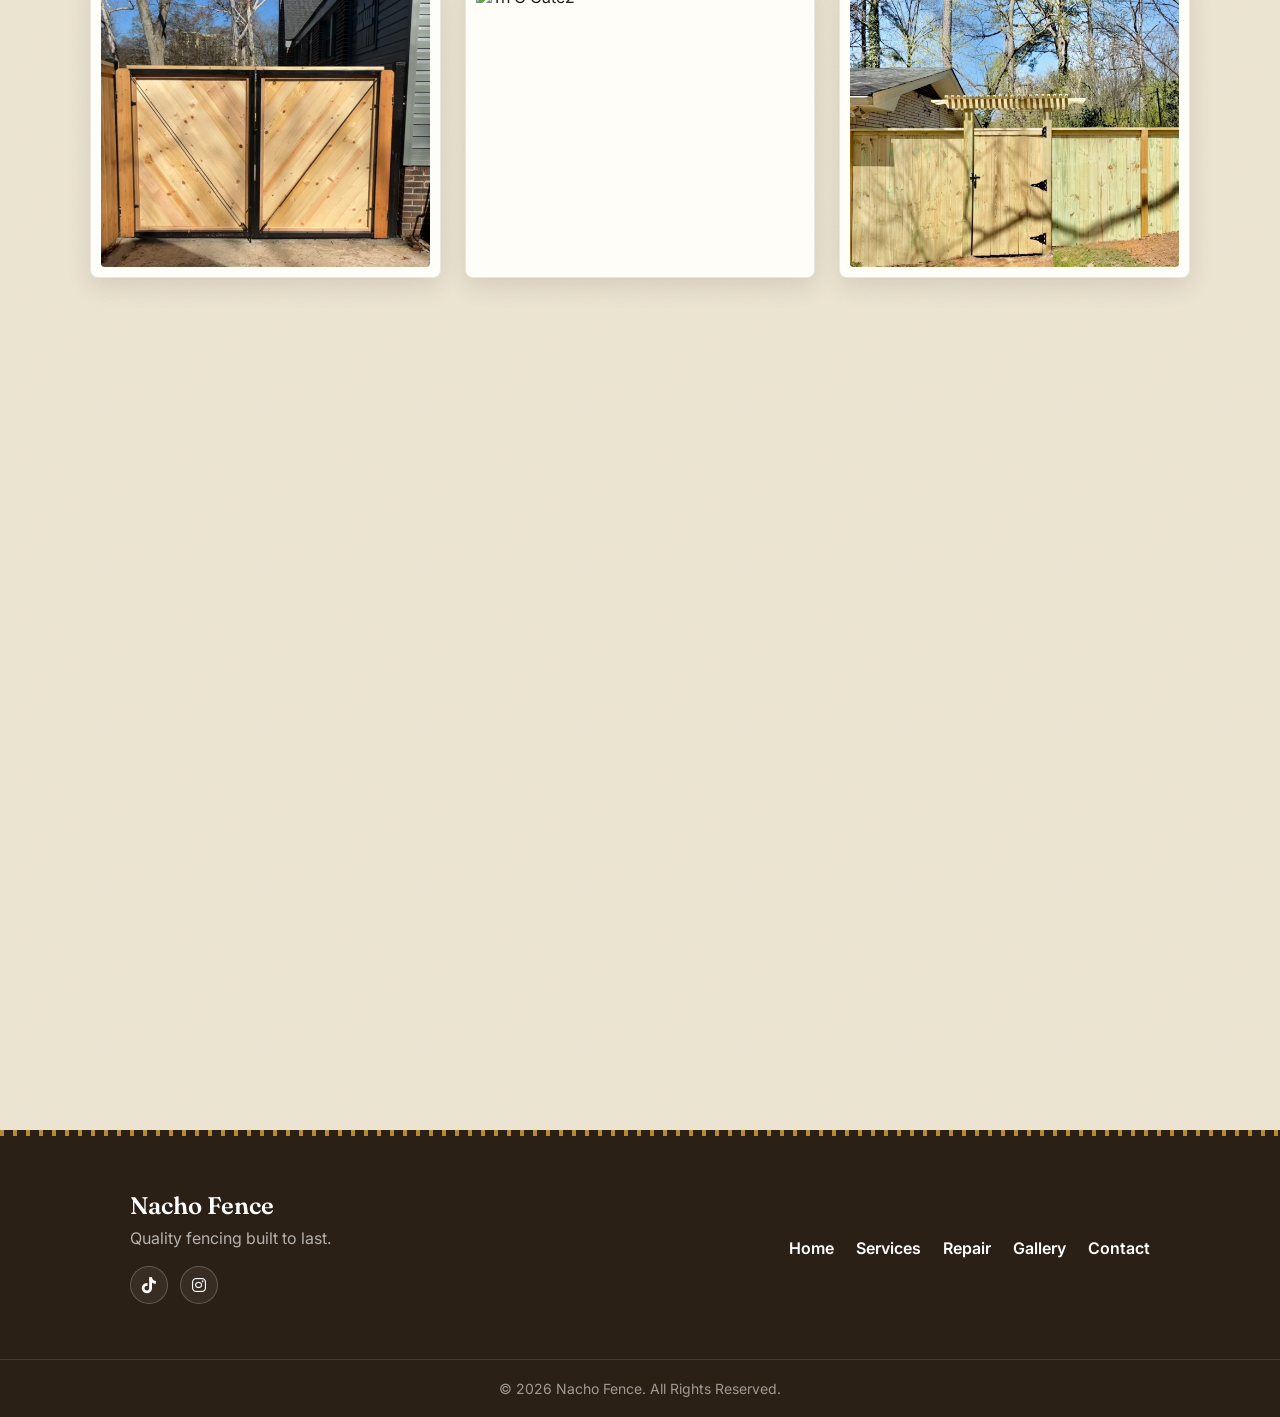
==== commit 88d5e385: "Fix gallery CSS and image paths" ====
--- a/gallery.html
+++ b/gallery.html
@@ -27,7 +27,7 @@
     >
 
     <!-- Main CSS -->
-    <link rel="stylesheet" href="CSS/style.css?v=17">
+    <link rel="stylesheet" href="css/style.css?v=17">
 </head>
 
 <body>
--- a/css/style.css
+++ b/css/style.css
@@ -0,0 +1,2778 @@
+/* ========================================
+   DESIGN TOKENS
+======================================== */
+
+:root {
+
+    /* colors */
+    --espresso: #2b2016;
+    --espresso-light: #3d2c1d;
+    --cedar: #8c5a34;
+    --moss: #5b6e4f;
+    --brass: #b98a2f;
+    --brass-light: #d4a64a;
+    --parchment: #f5f1e8;
+    --parchment-dark: #ece3d2;
+    --ink: #211d18;
+    --ink-soft: #5a544a;
+    --white: #ffffff;
+
+    /* surfaces — a section background (paper) is always a shade
+       darker than a card resting on it (surface), so cards read
+       as objects instead of dissolving into the page */
+    --paper: #f6f1e6;
+    --paper-deep: #efe7d5;
+    --surface: #fffdf8;
+    --hairline: rgba(43, 32, 22, 0.10);
+
+    /* subtle fractal-noise grain, layered under every light
+       section so flat color reads as a material, not a fill */
+    --grain: url("data:image/svg+xml,%3Csvg xmlns='http://www.w3.org/2000/svg' width='160' height='160'%3E%3Cfilter id='n'%3E%3CfeTurbulence type='fractalNoise' baseFrequency='0.9' numOctaves='2' stitchTiles='stitch'/%3E%3CfeColorMatrix type='matrix' values='0 0 0 0 0.16  0 0 0 0 0.12  0 0 0 0 0.08  0 0 0 0.05 0'/%3E%3C/filter%3E%3Crect width='100%25' height='100%25' filter='url(%23n)'/%3E%3C/svg%3E");
+
+    /* type */
+    --font-display: "Fraunces", Georgia, serif;
+    --font-body: "Inter", Arial, Helvetica, sans-serif;
+
+    /* misc */
+    --radius: 6px;
+    --shadow-soft: 0 8px 24px rgba(43, 32, 22, 0.12);
+    --shadow-strong: 0 22px 50px rgba(24, 17, 11, 0.28);
+}
+
+
+
+/* ========================================
+   RESET / GLOBAL
+======================================== */
+
+* {
+    margin: 0;
+    padding: 0;
+    box-sizing: border-box;
+}
+
+
+html {
+    scroll-behavior: smooth;
+    scroll-padding-top: 82px;
+}
+
+
+body {
+    font-family: var(--font-body);
+
+    color: var(--ink);
+
+    background-color: var(--paper);
+    background-image: var(--grain);
+
+    overflow-x: hidden;
+}
+
+
+img {
+    display: block;
+
+    max-width: 100%;
+}
+
+
+a {
+    text-decoration: none;
+}
+
+
+button,
+input,
+select,
+textarea {
+    font-family: inherit;
+}
+
+
+h1,
+h2,
+h3 {
+    font-family: var(--font-display);
+
+    font-weight: 600;
+
+    color: var(--ink);
+}
+
+
+:focus-visible {
+    outline: 3px solid var(--brass);
+    outline-offset: 2px;
+}
+
+
+@media (prefers-reduced-motion: reduce) {
+
+    * {
+        animation-duration: 0.001ms !important;
+        animation-iteration-count: 1 !important;
+        transition-duration: 0.001ms !important;
+        scroll-behavior: auto !important;
+    }
+
+}
+
+
+
+/* ========================================
+   SIGNATURE — PICKET RULE
+   A thin repeating-bar divider, styled after
+   fence pickets in elevation. Used anywhere a
+   hairline would otherwise sit.
+======================================== */
+
+.picket-rule {
+    height: 6px;
+
+    background-image: repeating-linear-gradient(
+        90deg,
+        var(--brass) 0,
+        var(--brass) 3px,
+        transparent 3px,
+        transparent 11px
+    );
+}
+
+
+
+/* ========================================
+   GENERAL SECTION STYLES
+======================================== */
+
+.section-label {
+    color: var(--cedar);
+
+    font-family: var(--font-body);
+
+    font-size: 13px;
+
+    font-weight: 800;
+
+    letter-spacing: 2.5px;
+
+    text-transform: uppercase;
+
+    margin-bottom: 12px;
+}
+
+
+.section-heading {
+    max-width: 760px;
+
+    margin: 0 auto 50px;
+
+    text-align: center;
+}
+
+
+.section-heading h2 {
+    font-size: clamp(32px, 4vw, 48px);
+
+    line-height: 1.15;
+}
+
+
+.section-heading h2::after {
+    content: "";
+
+    display: block;
+
+    width: 68px;
+
+    height: 4px;
+
+    margin: 20px auto 22px;
+
+    background-image: repeating-linear-gradient(
+        90deg,
+        var(--brass) 0,
+        var(--brass) 3px,
+        transparent 3px,
+        transparent 9px
+    );
+}
+
+
+.section-heading p {
+    font-size: 18px;
+
+    line-height: 1.7;
+
+    color: var(--ink-soft);
+}
+
+
+.section-heading.light h2,
+.section-heading.light p {
+    color: white;
+}
+
+
+.section-heading.light .section-label {
+    color: var(--brass-light);
+}
+
+
+
+/* ========================================
+   BUTTONS
+======================================== */
+
+.primary-button {
+    display: inline-block;
+
+    padding: 15px 32px;
+
+    background-image: linear-gradient(135deg, var(--brass-light), var(--brass));
+
+    color: var(--espresso);
+
+    border-radius: var(--radius);
+
+    font-family: var(--font-body);
+
+    font-weight: 800;
+
+    letter-spacing: 0.2px;
+
+    box-shadow: 0 8px 20px rgba(185, 138, 47, 0.35);
+
+    transition:
+        transform 0.3s ease,
+        box-shadow 0.3s ease;
+}
+
+
+.primary-button:hover {
+    transform: translateY(-3px);
+
+    box-shadow: 0 12px 26px rgba(185, 138, 47, 0.45);
+}
+
+
+.secondary-button {
+    display: inline-block;
+
+    padding: 14px 30px;
+
+    border: 2px solid rgba(255, 255, 255, 0.75);
+
+    color: white;
+
+    border-radius: var(--radius);
+
+    font-family: var(--font-body);
+
+    font-weight: 800;
+
+    transition:
+        background-color 0.3s ease,
+        border-color 0.3s ease,
+        color 0.3s ease;
+}
+
+
+.secondary-button:hover {
+    background-color: var(--brass);
+
+    border-color: var(--brass);
+
+    color: var(--espresso);
+}
+
+
+
+/* ========================================
+   HEADER
+======================================== */
+
+.main-header {
+    position: sticky;
+
+    top: 0;
+
+    z-index: 1000;
+
+    width: 100%;
+
+    min-height: 78px;
+
+    padding: 0 6%;
+
+    display: flex;
+
+    align-items: center;
+
+    justify-content: space-between;
+
+    background-color: var(--espresso);
+
+    box-shadow: 0 4px 16px rgba(0, 0, 0, 0.28);
+}
+
+
+.main-header::after {
+    content: "";
+
+    position: absolute;
+
+    left: 0;
+
+    right: 0;
+
+    bottom: -5px;
+
+    height: 5px;
+
+    background-image: repeating-linear-gradient(
+        90deg,
+        var(--brass) 0,
+        var(--brass) 4px,
+        transparent 4px,
+        transparent 13px
+    );
+}
+
+
+.logo {
+    color: white;
+
+    font-family: var(--font-display);
+
+    font-size: 28px;
+
+    font-weight: 600;
+
+    letter-spacing: 0.3px;
+}
+
+
+.desktop-nav {
+    display: flex;
+
+    align-items: center;
+
+    gap: 30px;
+}
+
+
+.desktop-nav a {
+    color: rgba(255, 255, 255, 0.9);
+
+    font-size: 15px;
+
+    font-weight: 700;
+
+    letter-spacing: 0.2px;
+
+    transition: color 0.3s ease;
+}
+
+
+.desktop-nav a:hover {
+    color: var(--brass-light);
+}
+
+
+.menu-button {
+    display: none;
+
+    border: none;
+
+    background: transparent;
+
+    color: white;
+
+    font-size: 27px;
+
+    cursor: pointer;
+}
+
+
+.mobile-nav {
+    display: none;
+}
+
+
+
+/* ========================================
+   HERO SLIDESHOW
+======================================== */
+
+.hero {
+    position: relative;
+
+    min-height: calc(100vh - 78px);
+
+    display: flex;
+
+    align-items: center;
+
+    padding: 90px 8%;
+
+    overflow: hidden;
+
+    background-color: var(--espresso);
+}
+
+
+
+/* SLIDES */
+
+.hero-slide {
+    position: absolute;
+
+    inset: 0;
+
+    opacity: 0;
+
+    z-index: 0;
+
+    transition: opacity 1.2s ease-in-out;
+}
+
+
+.hero-slide.active {
+    opacity: 1;
+}
+
+
+.hero-slide img {
+    width: 100%;
+
+    height: 100%;
+
+    object-fit: cover;
+
+    object-position: center;
+
+    transform: scale(1);
+
+    transition: transform 6s ease;
+}
+
+
+.hero-slide.active img {
+    transform: scale(1.05);
+}
+
+
+.hero-slide img.fit-contain {
+    object-fit: contain;
+
+    background-color: var(--espresso);
+}
+
+
+.hero-slide.active img.fit-contain {
+    transform: scale(1);
+}
+
+
+.hero-slide:has(img.fit-contain)::before {
+    content: "";
+
+    position: absolute;
+
+    inset: 0;
+
+    background-image: var(--slide-bg-image);
+
+    background-size: cover;
+
+    background-position: center;
+
+    filter: blur(40px) brightness(0.55);
+
+    transform: scale(1.15);
+
+    z-index: -1;
+}
+
+
+
+/* HERO DARK OVERLAY */
+
+.hero-overlay {
+    position: absolute;
+
+    inset: 0;
+
+    z-index: 1;
+
+    background: linear-gradient(
+        100deg,
+        rgba(24, 17, 11, 0.82) 0%,
+        rgba(30, 22, 14, 0.58) 46%,
+        rgba(30, 22, 14, 0.18) 100%
+    );
+}
+
+
+
+/* HERO TEXT */
+
+.hero-content {
+    position: relative;
+
+    z-index: 3;
+
+    max-width: 720px;
+
+    color: white;
+}
+
+
+.hero-small {
+    color: var(--brass-light);
+
+    font-size: 14px;
+
+    font-weight: 800;
+
+    letter-spacing: 3px;
+
+    text-transform: uppercase;
+
+    margin-bottom: 16px;
+
+    text-shadow:
+        0 0 2px rgba(0, 0, 0, 0.9),
+        0 0 10px rgba(0, 0, 0, 0.55);
+}
+
+
+.hero h1 {
+    font-size: clamp(44px, 6vw, 76px);
+
+    line-height: 1.05;
+
+    margin-bottom: 22px;
+
+    color: white;
+
+    -webkit-text-stroke: 1.25px rgba(255, 255, 255, 0.9);
+
+    paint-order: stroke fill;
+
+    text-shadow:
+        0 0 3px rgba(0, 0, 0, 0.9),
+        0 0 18px rgba(0, 0, 0, 0.6),
+        0 4px 18px rgba(0, 0, 0, 0.55);
+}
+
+
+.hero-description {
+    max-width: 650px;
+
+    margin-bottom: 32px;
+
+    font-size: 20px;
+
+    line-height: 1.7;
+
+    color: white;
+
+    text-shadow:
+        0 0 2px rgba(0, 0, 0, 0.85),
+        0 0 12px rgba(0, 0, 0, 0.55),
+        0 2px 10px rgba(0, 0, 0, 0.6);
+}
+
+
+.hero-buttons {
+    display: flex;
+
+    gap: 15px;
+
+    flex-wrap: wrap;
+}
+
+
+
+/* SLIDER ARROWS */
+
+.slider-arrow {
+    position: absolute;
+
+    top: 50%;
+
+    z-index: 5;
+
+    transform: translateY(-50%);
+
+    width: 52px;
+
+    height: 52px;
+
+    display: flex;
+
+    align-items: center;
+
+    justify-content: center;
+
+    border: 1px solid rgba(255, 255, 255, 0.55);
+
+    border-radius: 50%;
+
+    background-color: rgba(0, 0, 0, 0.28);
+
+    color: white;
+
+    font-size: 27px;
+
+    cursor: pointer;
+
+    transition:
+        background-color 0.3s ease,
+        border-color 0.3s ease;
+}
+
+
+.slider-arrow:hover {
+    background-color: var(--brass);
+
+    border-color: var(--brass);
+}
+
+
+.slider-prev {
+    left: 25px;
+}
+
+
+.slider-next {
+    right: 25px;
+}
+
+
+
+/* SLIDER DOTS */
+
+.slider-dots {
+    position: absolute;
+
+    left: 50%;
+
+    bottom: 25px;
+
+    z-index: 5;
+
+    transform: translateX(-50%);
+
+    display: flex;
+
+    align-items: center;
+
+    gap: 8px;
+}
+
+
+.slider-dot {
+    width: 11px;
+
+    height: 11px;
+
+    padding: 0;
+
+    border: 2px solid white;
+
+    border-radius: 50%;
+
+    background-color: transparent;
+
+    cursor: pointer;
+
+    transition:
+        background-color 0.3s ease,
+        transform 0.3s ease;
+}
+
+
+.slider-dot:hover {
+    transform: scale(1.25);
+}
+
+
+.slider-dot.active {
+    background-color: var(--brass-light);
+
+    border-color: var(--brass-light);
+}
+
+
+
+/* ========================================
+   TRUST BAR
+======================================== */
+
+.trust-bar {
+    background-color: var(--espresso-light);
+
+    padding: 16px 7%;
+}
+
+
+.trust-bar-inner {
+    max-width: 1150px;
+
+    margin: auto;
+
+    display: flex;
+
+    flex-wrap: wrap;
+
+    align-items: center;
+
+    justify-content: center;
+
+    gap: 16px;
+
+    text-align: center;
+}
+
+
+.trust-bar-inner span:not(.trust-divider) {
+    color: var(--parchment);
+
+    font-size: 13px;
+
+    font-weight: 700;
+
+    letter-spacing: 0.8px;
+
+    text-transform: uppercase;
+}
+
+
+.trust-divider {
+    width: 5px;
+
+    height: 5px;
+
+    border-radius: 50%;
+
+    background-color: var(--brass);
+
+    flex-shrink: 0;
+}
+
+
+
+/* ========================================
+   WHY CHOOSE US
+======================================== */
+
+.why-section {
+    padding: 100px 7%;
+
+    background-color: var(--paper-deep);
+    background-image: var(--grain);
+
+    box-shadow: inset 0 1px 0 var(--hairline);
+}
+
+
+.why-grid {
+    max-width: 1200px;
+
+    margin: auto;
+
+    display: grid;
+
+    grid-template-columns: repeat(4, 1fr);
+
+    gap: 25px;
+}
+
+
+.why-card {
+    padding: 38px 25px 32px;
+
+    background-color: var(--surface);
+
+    border: 1px solid var(--hairline);
+    border-top: 3px solid var(--brass);
+
+    border-radius: var(--radius);
+
+    box-shadow: var(--shadow-soft);
+
+    transition:
+        transform 0.3s ease,
+        box-shadow 0.3s ease;
+}
+
+
+.why-card:hover {
+    transform: translateY(-8px);
+
+    box-shadow: var(--shadow-strong);
+}
+
+
+.why-card i {
+    margin-bottom: 20px;
+
+    font-size: 32px;
+
+    color: var(--cedar);
+}
+
+
+.why-card h3 {
+    margin-bottom: 12px;
+
+    font-size: 20px;
+}
+
+
+.why-card p {
+    color: var(--ink-soft);
+
+    line-height: 1.6;
+}
+
+
+
+/* ========================================
+   SERVICES
+======================================== */
+
+.services-section {
+    position: relative;
+
+    padding: 110px 7%;
+
+    background-image: url("../images/Ranch.jpg");
+
+    background-size: cover;
+
+    background-position: center;
+
+    background-attachment: fixed;
+}
+
+
+.services-overlay {
+    position: absolute;
+
+    inset: 0;
+
+    background-color: rgba(31, 23, 15, 0.82);
+}
+
+
+.services-content {
+    position: relative;
+
+    z-index: 2;
+
+    max-width: 1150px;
+
+    margin: auto;
+}
+
+
+.services-grid {
+    display: grid;
+
+    grid-template-columns: repeat(2, 1fr);
+
+    gap: 25px;
+}
+
+
+.service-card {
+    display: flex;
+
+    align-items: flex-start;
+
+    gap: 25px;
+
+    padding: 30px;
+
+    background-color: rgba(255, 255, 255, 0.97);
+
+    border-left: 4px solid var(--moss);
+
+    border-radius: var(--radius);
+
+    box-shadow: 0 8px 25px rgba(0, 0, 0, 0.3);
+
+    transition: transform 0.3s ease;
+}
+
+
+.service-card:hover {
+    transform: translateY(-7px);
+}
+
+
+.service-card i {
+    min-width: 55px;
+
+    font-size: 36px;
+
+    color: var(--cedar);
+}
+
+
+.service-card h3 {
+    margin-bottom: 10px;
+
+    font-size: 21px;
+}
+
+
+.service-card p {
+    color: var(--ink-soft);
+
+    line-height: 1.6;
+}
+
+
+
+/* ========================================
+   FENCING SOLUTIONS + MATERIAL SELECT
+======================================== */
+
+.solutions-section {
+    padding: 110px 7%;
+
+    background-color: var(--paper);
+    background-image: var(--grain);
+
+    box-shadow: inset 0 1px 0 var(--hairline);
+}
+
+
+.solutions-grid {
+    max-width: 1200px;
+
+    margin: 0 auto 70px;
+
+    display: grid;
+
+    grid-template-columns: repeat(4, 1fr);
+
+    gap: 25px;
+}
+
+
+.solution-card {
+    padding: 12px 12px 26px;
+
+    background-color: var(--surface);
+
+    border: 1px solid var(--hairline);
+
+    border-radius: 8px;
+
+    box-shadow: var(--shadow-soft);
+
+    text-align: center;
+
+    transition:
+        transform 0.3s ease,
+        box-shadow 0.3s ease;
+}
+
+
+.solution-card:hover {
+    transform: translateY(-6px);
+
+    box-shadow: var(--shadow-strong);
+}
+
+
+.solution-card .frame-inner {
+    height: 190px;
+
+    overflow: hidden;
+
+    border-radius: 4px;
+
+    margin-bottom: 20px;
+}
+
+
+.solution-card img {
+    width: 100%;
+
+    height: 100%;
+
+    object-fit: cover;
+
+    transition: transform 0.5s ease;
+}
+
+
+.solution-card:hover img {
+    transform: scale(1.06);
+}
+
+
+.solution-card h3 {
+    padding: 0 16px;
+
+    margin-bottom: 8px;
+
+    font-size: 18px;
+}
+
+
+.solution-card p {
+    padding: 0 18px;
+
+    color: var(--ink-soft);
+
+    font-size: 14px;
+
+    line-height: 1.5;
+}
+
+
+.material-select {
+    max-width: 900px;
+
+    margin: 0 auto;
+
+    text-align: center;
+}
+
+
+.material-select-label {
+    margin-bottom: 22px;
+
+    color: var(--cedar);
+
+    font-family: var(--font-body);
+
+    font-size: 13px;
+
+    font-weight: 800;
+
+    letter-spacing: 2.5px;
+
+    text-transform: uppercase;
+}
+
+
+.material-pills {
+    display: flex;
+
+    flex-wrap: wrap;
+
+    align-items: center;
+
+    justify-content: center;
+
+    gap: 14px;
+}
+
+
+.material-pill {
+    padding: 13px 30px;
+
+    border: 2px solid var(--brass);
+
+    border-radius: 999px;
+
+    background-color: var(--surface);
+
+    color: var(--espresso);
+
+    font-family: var(--font-body);
+
+    font-weight: 700;
+
+    font-size: 15px;
+
+    box-shadow: var(--shadow-soft);
+
+    transition:
+        background-color 0.3s ease,
+        color 0.3s ease,
+        transform 0.3s ease;
+}
+
+
+.material-pill:hover {
+    background-image: linear-gradient(135deg, var(--brass-light), var(--brass));
+
+    color: var(--espresso);
+
+    transform: translateY(-3px);
+}
+
+
+
+/* ========================================
+   REPAIR SHOWCASE
+======================================== */
+
+.repair-showcase {
+    position: relative;
+
+    background-color: var(--paper);
+    background-image: var(--grain);
+
+    box-shadow: inset 0 1px 0 var(--hairline);
+}
+
+
+.repair-showcase-inner {
+    max-width: 1250px;
+
+    margin: auto;
+
+    padding: 110px 7%;
+
+    display: grid;
+
+    grid-template-columns: 1fr 1fr;
+
+    gap: 70px;
+
+    align-items: center;
+}
+
+
+.repair-text h2 {
+    margin-bottom: 15px;
+
+    font-size: clamp(34px, 4vw, 50px);
+}
+
+
+.repair-text h3 {
+    margin-bottom: 20px;
+
+    color: var(--cedar);
+
+    font-family: var(--font-display);
+
+    font-weight: 600;
+
+    font-size: 24px;
+}
+
+
+.repair-text p {
+    margin-bottom: 20px;
+
+    color: var(--ink-soft);
+
+    font-size: 17px;
+
+    line-height: 1.8;
+}
+
+
+.repair-image {
+    position: relative;
+
+    padding: 14px;
+
+    background-color: var(--surface);
+
+    border: 1px solid var(--hairline);
+
+    border-radius: 8px;
+
+    box-shadow: var(--shadow-strong);
+}
+
+
+.repair-image .frame-inner {
+    position: relative;
+
+    overflow: hidden;
+
+    border-radius: 3px;
+}
+
+
+.repair-image img {
+    width: 100%;
+
+    height: 500px;
+
+    object-fit: cover;
+
+    transition: transform 0.6s ease;
+}
+
+
+.repair-image:hover img {
+    transform: scale(1.04);
+}
+
+
+.repair-image .frame-caption {
+    position: absolute;
+
+    left: 28px;
+
+    bottom: 28px;
+
+    z-index: 2;
+
+    padding: 8px 16px;
+
+    background-color: rgba(24, 17, 11, 0.82);
+
+    -webkit-backdrop-filter: blur(3px);
+
+    backdrop-filter: blur(3px);
+
+    color: var(--brass-light);
+
+    font-size: 12px;
+
+    font-weight: 800;
+
+    letter-spacing: 1.5px;
+
+    text-transform: uppercase;
+
+    border-radius: 3px;
+}
+
+
+
+/* ========================================
+   REPAIR DETAILS
+======================================== */
+
+.repair-section {
+    padding: 110px 7%;
+
+    background-color: var(--paper-deep);
+    background-image: var(--grain);
+
+    box-shadow: inset 0 1px 0 var(--hairline);
+}
+
+
+.repair-details {
+    max-width: 1200px;
+
+    margin: auto;
+
+    display: grid;
+
+    grid-template-columns: 0.8fr 1.2fr;
+
+    gap: 60px;
+
+    align-items: center;
+}
+
+
+.repair-list {
+    padding: 35px;
+
+    background-color: var(--surface);
+
+    border: 1px solid var(--hairline);
+
+    border-radius: var(--radius);
+
+    box-shadow: var(--shadow-soft);
+}
+
+
+.repair-list h3 {
+    margin-bottom: 22px;
+
+    color: var(--cedar);
+
+    font-size: 25px;
+}
+
+
+.repair-list ul {
+    list-style: none;
+}
+
+
+.repair-list li {
+    margin-bottom: 14px;
+
+    line-height: 1.5;
+
+    color: var(--ink);
+}
+
+
+.repair-list i {
+    margin-right: 10px;
+
+    color: var(--moss);
+}
+
+
+
+/* BEFORE / AFTER */
+
+.before-after {
+    display: grid;
+
+    grid-template-columns: 1fr 1fr;
+
+    gap: 20px;
+}
+
+
+.image-box {
+    position: relative;
+
+    padding: 10px;
+
+    background-color: var(--surface);
+
+    border: 1px solid var(--hairline);
+
+    border-radius: 8px;
+
+    box-shadow: var(--shadow-soft);
+}
+
+
+.image-box .frame-inner {
+    position: relative;
+
+    height: 410px;
+
+    overflow: hidden;
+
+    border-radius: 3px;
+}
+
+
+.image-box img {
+    width: 100%;
+
+    height: 100%;
+
+    object-fit: cover;
+
+    transition: transform 0.5s ease;
+}
+
+
+.image-box:hover img {
+    transform: scale(1.06);
+}
+
+
+.image-box span {
+    position: absolute;
+
+    left: 25px;
+
+    bottom: 25px;
+
+    padding: 8px 16px;
+
+    background-color: var(--espresso);
+
+    color: white;
+
+    font-weight: bold;
+
+    font-size: 13px;
+
+    letter-spacing: 0.5px;
+
+    text-transform: uppercase;
+
+    border-radius: 4px;
+}
+
+
+
+/* ========================================
+   PROCESS
+======================================== */
+
+.process-section {
+    position: relative;
+
+    padding: 110px 7%;
+
+    background-image: url("../images/CapHeader.PNG");
+
+    background-size: cover;
+
+    background-position: center;
+
+    background-attachment: fixed;
+}
+
+
+.process-overlay {
+    position: absolute;
+
+    inset: 0;
+
+    background-color: rgba(24, 17, 11, 0.85);
+}
+
+
+.process-content {
+    position: relative;
+
+    z-index: 2;
+
+    max-width: 1200px;
+
+    margin: auto;
+}
+
+
+.process-grid {
+    display: grid;
+
+    grid-template-columns: repeat(4, 1fr);
+
+    gap: 25px;
+}
+
+
+.process-card {
+    padding: 35px 25px;
+
+    background-color: rgba(255, 255, 255, 0.97);
+
+    border-radius: var(--radius);
+}
+
+
+.process-number {
+    display: inline-flex;
+
+    align-items: center;
+
+    justify-content: center;
+
+    width: 54px;
+
+    height: 54px;
+
+    margin-bottom: 18px;
+
+    border: 2px solid var(--brass);
+
+    border-radius: 50%;
+
+    background-color: rgba(185, 138, 47, 0.08);
+
+    color: var(--cedar);
+
+    font-family: var(--font-display);
+
+    font-size: 20px;
+
+    font-weight: 600;
+}
+
+
+.process-card h3 {
+    margin-bottom: 12px;
+
+    font-size: 20px;
+}
+
+
+.process-card p {
+    color: var(--ink-soft);
+
+    line-height: 1.6;
+}
+
+
+.process-button {
+    margin-top: 45px;
+
+    text-align: center;
+}
+
+
+
+/* ========================================
+   STAINING
+======================================== */
+
+.staining-section {
+    position: relative;
+
+    background-color: var(--paper);
+    background-image: var(--grain);
+
+    box-shadow: inset 0 1px 0 var(--hairline);
+}
+
+
+.staining-section-inner {
+    max-width: 1250px;
+
+    margin: auto;
+
+    padding: 110px 7%;
+
+    display: grid;
+
+    grid-template-columns: 1.1fr 0.9fr;
+
+    gap: 70px;
+
+    align-items: center;
+}
+
+
+.staining-image {
+    padding: 14px;
+
+    background-color: var(--surface);
+
+    border: 1px solid var(--hairline);
+
+    border-radius: 8px;
+
+    box-shadow: var(--shadow-strong);
+}
+
+
+.staining-image .frame-inner {
+    overflow: hidden;
+
+    border-radius: 3px;
+}
+
+
+.staining-image img {
+    width: 100%;
+
+    height: 520px;
+
+    object-fit: cover;
+}
+
+
+.staining-content h2 {
+    margin-bottom: 20px;
+
+    font-size: clamp(34px, 4vw, 50px);
+}
+
+
+.staining-content p {
+    margin-bottom: 20px;
+
+    color: var(--ink-soft);
+
+    font-size: 17px;
+
+    line-height: 1.8;
+}
+
+
+
+/* ========================================
+   GALLERY
+======================================== */
+
+.gallery-section {
+    padding: 110px 7%;
+
+    background-color: var(--paper-deep);
+    background-image: var(--grain);
+
+    box-shadow: inset 0 1px 0 var(--hairline);
+}
+
+
+.gallery-grid {
+    max-width: 1200px;
+
+    margin: auto;
+
+    display: grid;
+
+    grid-template-columns: repeat(2, 1fr);
+
+    gap: 20px;
+}
+
+
+.gallery-item:nth-child(5) {
+    grid-column: 1 / -1;
+}
+
+
+.gallery-cta {
+    margin-top: 45px;
+
+    text-align: center;
+}
+
+
+.gallery-item {
+    position: relative;
+
+    padding: 10px;
+
+    background-color: var(--surface);
+
+    border: 1px solid var(--hairline);
+
+    border-radius: 8px;
+
+    box-shadow: var(--shadow-soft);
+
+    transition: box-shadow 0.3s ease;
+}
+
+
+.gallery-item:hover {
+    box-shadow: var(--shadow-strong);
+}
+
+
+.gallery-item .frame-inner {
+    position: relative;
+
+    height: 380px;
+
+    overflow: hidden;
+
+    border-radius: 3px;
+}
+
+
+.gallery-item img {
+    width: 100%;
+
+    height: 100%;
+
+    object-fit: cover;
+
+    transition: transform 0.6s ease;
+}
+
+
+.gallery-item .frame-inner::after {
+    content: "";
+
+    position: absolute;
+
+    inset: 0;
+
+    background: linear-gradient(
+        180deg,
+        rgba(43, 32, 22, 0) 55%,
+        rgba(43, 32, 22, 0.55) 100%
+    );
+
+    opacity: 0;
+
+    transition: opacity 0.4s ease;
+}
+
+
+.gallery-item:hover img {
+    transform: scale(1.06);
+}
+
+
+.gallery-item:hover .frame-inner::after {
+    opacity: 1;
+}
+
+
+
+/* ========================================
+   CONTACT
+======================================== */
+
+.contact-section {
+    position: relative;
+
+    padding: 110px 7%;
+
+    background-color: var(--paper);
+    background-image:
+        radial-gradient(circle at 88% 8%, rgba(185, 138, 47, 0.10) 0%, rgba(185, 138, 47, 0) 45%),
+        var(--grain);
+
+    box-shadow: inset 0 1px 0 var(--hairline);
+}
+
+
+.contact-wrapper {
+    max-width: 1200px;
+
+    margin: auto;
+
+    display: grid;
+
+    grid-template-columns: 0.85fr 1.15fr;
+
+    gap: 70px;
+
+    align-items: center;
+}
+
+
+.contact-text h2 {
+    margin-bottom: 20px;
+
+    font-size: clamp(34px, 4vw, 50px);
+}
+
+
+.contact-text > p {
+    color: var(--ink-soft);
+
+    font-size: 18px;
+
+    line-height: 1.7;
+}
+
+
+.contact-details {
+    margin-top: 40px;
+
+    display: flex;
+
+    flex-direction: column;
+
+    gap: 25px;
+}
+
+
+.contact-details div {
+    display: flex;
+
+    align-items: center;
+
+    gap: 18px;
+}
+
+
+.contact-details i {
+    width: 45px;
+
+    height: 45px;
+
+    display: flex;
+
+    align-items: center;
+
+    justify-content: center;
+
+    flex-shrink: 0;
+
+    background-color: var(--cedar);
+
+    color: white;
+
+    border-radius: 50%;
+}
+
+
+.contact-details span {
+    display: flex;
+
+    flex-direction: column;
+
+    gap: 4px;
+}
+
+
+.contact-details strong {
+    font-family: var(--font-body);
+
+    color: var(--ink);
+}
+
+
+.contact-social {
+    display: flex !important;
+
+    flex-direction: row !important;
+
+    gap: 18px;
+
+    margin-top: 2px;
+}
+
+
+.contact-social a {
+    display: inline-flex;
+
+    align-items: center;
+
+    gap: 7px;
+
+    color: var(--cedar);
+
+    font-weight: 700;
+
+    font-size: 14px;
+
+    transition: color 0.3s ease;
+}
+
+
+.contact-social a:hover {
+    color: var(--brass);
+}
+
+
+.contact-social i {
+    font-size: 16px;
+}
+
+
+
+/* FORM */
+
+.contact-form {
+    padding: 40px;
+
+    background-color: var(--surface);
+
+    border: 1px solid var(--hairline);
+
+    border-radius: 10px;
+
+    box-shadow: var(--shadow-strong);
+
+    border-top: 4px solid var(--brass);
+}
+
+
+.form-row {
+    display: grid;
+
+    grid-template-columns: 1fr 1fr;
+
+    gap: 18px;
+}
+
+
+.form-group {
+    display: flex;
+
+    flex-direction: column;
+
+    margin-bottom: 20px;
+}
+
+
+.form-group label {
+    margin-bottom: 8px;
+
+    font-weight: 700;
+
+    font-size: 14px;
+
+    color: var(--ink);
+}
+
+
+.form-group input,
+.form-group select,
+.form-group textarea {
+    width: 100%;
+
+    padding: 14px;
+
+    border: 1px solid #d8d1c2;
+
+    border-radius: 5px;
+
+    background-color: white;
+
+    font-size: 16px;
+
+    transition:
+        border-color 0.3s ease,
+        box-shadow 0.3s ease;
+}
+
+
+.form-group input:focus,
+.form-group select:focus,
+.form-group textarea:focus {
+    outline: none;
+
+    border-color: var(--brass);
+
+    box-shadow: 0 0 0 3px rgba(185, 138, 47, 0.16);
+}
+
+
+.form-group textarea {
+    resize: vertical;
+}
+
+
+.form-button {
+    width: 100%;
+
+    padding: 16px;
+
+    border: none;
+
+    border-radius: 5px;
+
+    background-image: linear-gradient(135deg, var(--brass-light), var(--brass));
+
+    color: var(--espresso);
+
+    font-size: 17px;
+
+    font-weight: 800;
+
+    cursor: pointer;
+
+    transition:
+        transform 0.3s ease,
+        box-shadow 0.3s ease;
+
+    box-shadow: 0 8px 20px rgba(185, 138, 47, 0.3);
+}
+
+
+.form-button:hover {
+    transform: translateY(-2px);
+
+    box-shadow: 0 12px 26px rgba(185, 138, 47, 0.4);
+}
+
+
+.form-message {
+    margin-top: 15px;
+
+    text-align: center;
+
+    font-weight: bold;
+
+    color: var(--moss);
+}
+
+
+
+/* ========================================
+   GALLERY PAGE — HEADER BANNER
+======================================== */
+
+.page-hero {
+    position: relative;
+
+    min-height: 46vh;
+
+    display: flex;
+
+    align-items: center;
+
+    padding: 90px 8%;
+
+    overflow: hidden;
+
+    background-color: var(--espresso);
+}
+
+
+.page-hero img {
+    position: absolute;
+
+    inset: 0;
+
+    width: 100%;
+
+    height: 100%;
+
+    object-fit: cover;
+}
+
+
+.page-hero-overlay {
+    position: absolute;
+
+    inset: 0;
+
+    z-index: 1;
+
+    background: linear-gradient(
+        100deg,
+        rgba(24, 17, 11, 0.82) 0%,
+        rgba(30, 22, 14, 0.58) 46%,
+        rgba(30, 22, 14, 0.18) 100%
+    );
+}
+
+
+.page-hero-content {
+    position: relative;
+
+    z-index: 2;
+
+    max-width: 720px;
+
+    color: white;
+}
+
+
+.page-hero-content h1 {
+    font-size: clamp(38px, 5vw, 64px);
+
+    line-height: 1.08;
+
+    margin-bottom: 18px;
+
+    color: white;
+
+    -webkit-text-stroke: 1.25px rgba(255, 255, 255, 0.9);
+
+    paint-order: stroke fill;
+
+    text-shadow:
+        0 0 3px rgba(0, 0, 0, 0.9),
+        0 0 18px rgba(0, 0, 0, 0.6),
+        0 4px 18px rgba(0, 0, 0, 0.55);
+}
+
+
+
+/* ========================================
+   GALLERY PAGE — MASONRY WALL
+======================================== */
+
+.gallery-wall-section {
+    padding: 100px 7%;
+
+    background-color: var(--paper-deep);
+    background-image: var(--grain);
+}
+
+
+.gallery-masonry {
+    max-width: 1300px;
+
+    margin: 0 auto 50px;
+
+    display: grid;
+
+    grid-template-columns: repeat(3, 1fr);
+
+    gap: 24px;
+}
+
+
+.gallery-tile {
+    padding: 10px;
+
+    background-color: var(--surface);
+
+    border: 1px solid var(--hairline);
+
+    border-radius: 8px;
+
+    box-shadow: var(--shadow-soft);
+
+    transition: box-shadow 0.3s ease;
+}
+
+
+.gallery-tile:hover {
+    box-shadow: var(--shadow-strong);
+}
+
+
+.gallery-tile .frame-inner {
+    position: relative;
+
+    height: 280px;
+
+    overflow: hidden;
+
+    border-radius: 3px;
+}
+
+
+.gallery-tile img {
+    display: block;
+
+    width: 100%;
+
+    height: 100%;
+
+    object-fit: cover;
+
+    border-radius: 3px;
+
+    transition: transform 0.5s ease;
+}
+
+
+.gallery-tile:hover img {
+    transform: scale(1.06);
+}
+
+
+.gallery-tile span {
+    position: absolute;
+
+    left: 16px;
+
+    bottom: 16px;
+
+    z-index: 2;
+
+    padding: 8px 16px;
+
+    background-color: rgba(24, 17, 11, 0.82);
+
+    -webkit-backdrop-filter: blur(3px);
+
+    backdrop-filter: blur(3px);
+
+    color: var(--brass-light);
+
+    font-size: 12px;
+
+    font-weight: 800;
+
+    letter-spacing: 1.5px;
+
+    text-transform: uppercase;
+
+    border-radius: 3px;
+
+    opacity: 0;
+
+    transform: translateY(8px);
+
+    transition:
+        opacity 0.3s ease,
+        transform 0.3s ease;
+}
+
+
+.gallery-tile:hover span {
+    opacity: 1;
+
+    transform: translateY(0);
+}
+
+
+
+/* ========================================
+   FOOTER
+======================================== */
+
+footer {
+    position: relative;
+
+    background-color: var(--espresso);
+
+    color: white;
+}
+
+
+footer::before {
+    content: "";
+
+    display: block;
+
+    height: 6px;
+
+    background-image: repeating-linear-gradient(
+        90deg,
+        var(--brass) 0,
+        var(--brass) 4px,
+        transparent 4px,
+        transparent 13px
+    );
+}
+
+
+.footer-content {
+    max-width: 1200px;
+
+    margin: auto;
+
+    padding: 55px 7%;
+
+    display: flex;
+
+    justify-content: space-between;
+
+    align-items: center;
+}
+
+
+.footer-content h2 {
+    margin-bottom: 8px;
+
+    color: white;
+}
+
+
+.footer-content p {
+    color: rgba(255, 255, 255, 0.65);
+}
+
+
+.footer-social {
+    display: flex;
+
+    gap: 12px;
+
+    margin-top: 18px;
+}
+
+
+.footer-social a {
+    width: 38px;
+
+    height: 38px;
+
+    display: flex;
+
+    align-items: center;
+
+    justify-content: center;
+
+    border: 1px solid rgba(255, 255, 255, 0.22);
+
+    border-radius: 50%;
+
+    background-color: rgba(255, 255, 255, 0.06);
+
+    color: white;
+
+    font-size: 16px;
+
+    transition:
+        background-color 0.3s ease,
+        border-color 0.3s ease,
+        color 0.3s ease,
+        transform 0.3s ease;
+}
+
+
+.footer-social a:hover {
+    background-color: var(--brass);
+
+    border-color: var(--brass);
+
+    color: var(--espresso);
+
+    transform: translateY(-3px);
+}
+
+
+.footer-links {
+    display: flex;
+
+    flex-wrap: wrap;
+
+    gap: 22px;
+}
+
+
+.footer-links a {
+    color: white;
+
+    font-weight: 600;
+
+    transition: color 0.3s ease;
+}
+
+
+.footer-links a:hover {
+    color: var(--brass-light);
+}
+
+
+.footer-bottom {
+    padding: 20px;
+
+    border-top: 1px solid rgba(255, 255, 255, 0.12);
+
+    text-align: center;
+
+    color: rgba(255, 255, 255, 0.55);
+
+    font-size: 14px;
+}
+
+
+
+/* ========================================
+   SCROLL REVEAL
+======================================== */
+
+.reveal {
+    opacity: 0;
+
+    transform: translateY(55px);
+
+    transition:
+        opacity 0.8s ease,
+        transform 0.8s ease;
+}
+
+
+.reveal.active {
+    opacity: 1;
+
+    transform: translateY(0);
+}
+
+
+
+.reveal-left {
+    opacity: 0;
+
+    transform: translateX(-70px);
+
+    transition:
+        opacity 0.9s ease,
+        transform 0.9s ease;
+}
+
+
+.reveal-left.active {
+    opacity: 1;
+
+    transform: translateX(0);
+}
+
+
+
+.reveal-right {
+    opacity: 0;
+
+    transform: translateX(70px);
+
+    transition:
+        opacity 0.9s ease,
+        transform 0.9s ease;
+}
+
+
+.reveal-right.active {
+    opacity: 1;
+
+    transform: translateX(0);
+}
+
+
+
+/* CARD STAGGER */
+
+.why-card:nth-child(1),
+.service-card:nth-child(1),
+.solution-card:nth-child(1),
+.process-card:nth-child(1) {
+    transition-delay: 0.05s;
+}
+
+
+.why-card:nth-child(2),
+.service-card:nth-child(2),
+.solution-card:nth-child(2),
+.process-card:nth-child(2) {
+    transition-delay: 0.12s;
+}
+
+
+.why-card:nth-child(3),
+.service-card:nth-child(3),
+.solution-card:nth-child(3),
+.process-card:nth-child(3) {
+    transition-delay: 0.19s;
+}
+
+
+.why-card:nth-child(4),
+.service-card:nth-child(4),
+.solution-card:nth-child(4),
+.process-card:nth-child(4) {
+    transition-delay: 0.26s;
+}
+
+
+.service-card:nth-child(5) {
+    transition-delay: 0.33s;
+}
+
+
+.service-card:nth-child(6) {
+    transition-delay: 0.4s;
+}
+
+
+
+/* ========================================
+   TABLETS
+======================================== */
+
+@media (max-width: 1000px) {
+
+    .why-grid {
+        grid-template-columns: repeat(2, 1fr);
+    }
+
+
+    .solutions-grid {
+        grid-template-columns: repeat(2, 1fr);
+    }
+
+
+    .gallery-masonry {
+        grid-template-columns: repeat(2, 1fr);
+    }
+
+
+    .process-grid {
+        grid-template-columns: repeat(2, 1fr);
+    }
+
+
+    .repair-showcase-inner,
+    .staining-section-inner {
+        grid-template-columns: 1fr;
+    }
+
+
+    .repair-details {
+        grid-template-columns: 1fr;
+    }
+
+
+    .contact-wrapper {
+        grid-template-columns: 1fr;
+    }
+
+}
+
+
+
+/* ========================================
+   MOBILE
+======================================== */
+
+@media (max-width: 750px) {
+
+    html {
+        scroll-padding-top: 70px;
+    }
+
+
+
+    /* HEADER */
+
+    .main-header {
+        min-height: 70px;
+
+        padding: 0 5%;
+    }
+
+
+    .logo {
+        font-size: 23px;
+    }
+
+
+    .desktop-nav {
+        display: none;
+    }
+
+
+    .menu-button {
+        display: block;
+    }
+
+
+    .mobile-nav {
+        position: absolute;
+
+        top: 70px;
+
+        left: 0;
+
+        right: 0;
+
+        display: none;
+
+        flex-direction: column;
+
+        padding: 15px 5%;
+
+        background-color: var(--espresso);
+
+        box-shadow: 0 7px 15px rgba(0, 0, 0, 0.2);
+    }
+
+
+    .mobile-nav.open {
+        display: flex;
+    }
+
+
+    .mobile-nav a {
+        padding: 15px 0;
+
+        color: white;
+
+        border-bottom: 1px solid rgba(255, 255, 255, 0.15);
+
+        font-weight: 700;
+    }
+
+
+
+    /* HERO */
+
+    .hero {
+        min-height: 82vh;
+
+        padding: 80px 8%;
+    }
+
+
+    .hero h1 {
+        font-size: 42px;
+    }
+
+
+    .page-hero {
+        min-height: 38vh;
+
+        padding: 70px 6%;
+    }
+
+
+    .page-hero-content h1 {
+        font-size: 38px;
+    }
+
+
+    .hero-description {
+        font-size: 17px;
+    }
+
+
+    .slider-arrow {
+        width: 40px;
+
+        height: 40px;
+
+        font-size: 20px;
+    }
+
+
+    .slider-prev {
+        left: 10px;
+    }
+
+
+    .slider-next {
+        right: 10px;
+    }
+
+
+    .slider-dots {
+        bottom: 18px;
+
+        gap: 6px;
+    }
+
+
+    .slider-dot {
+        width: 9px;
+
+        height: 9px;
+    }
+
+
+
+    /* TRUST BAR */
+
+    .trust-bar-inner {
+        gap: 10px;
+    }
+
+
+    .trust-bar-inner span:not(.trust-divider) {
+        font-size: 12px;
+    }
+
+
+
+    /* SECTIONS */
+
+    .why-section,
+    .services-section,
+    .solutions-section,
+    .repair-section,
+    .process-section,
+    .gallery-section,
+    .gallery-wall-section,
+    .contact-section {
+        padding: 80px 6%;
+    }
+
+
+    .repair-showcase-inner,
+    .staining-section-inner {
+        padding: 80px 6%;
+    }
+
+
+    .why-grid,
+    .services-grid,
+    .solutions-grid,
+    .process-grid,
+    .gallery-grid {
+        grid-template-columns: 1fr;
+    }
+
+
+    .gallery-masonry {
+        grid-template-columns: 1fr;
+    }
+
+
+    .gallery-tile .frame-inner {
+        height: 240px;
+    }
+
+
+    .service-card {
+        flex-direction: column;
+    }
+
+
+    .before-after {
+        grid-template-columns: 1fr;
+    }
+
+
+    .image-box .frame-inner {
+        height: 320px;
+    }
+
+
+    .repair-image img,
+    .staining-image img {
+        height: 400px;
+    }
+
+
+
+    /* FORM */
+
+    .form-row {
+        grid-template-columns: 1fr;
+
+        gap: 0;
+    }
+
+
+    .contact-form {
+        padding: 28px 20px;
+    }
+
+
+
+    /* FOOTER */
+
+    .footer-content {
+        flex-direction: column;
+
+        text-align: center;
+
+        gap: 30px;
+    }
+
+
+    .footer-links {
+        justify-content: center;
+    }
+
+
+    .footer-social {
+        justify-content: center;
+    }
+
+
+
+    /* REVEAL */
+
+    .reveal-left {
+        transform: translateX(-30px);
+    }
+
+
+    .reveal-right {
+        transform: translateX(30px);
+    }
+
+
+    .reveal-left.active,
+    .reveal-right.active {
+        transform: translateX(0);
+    }
+
+}
+
+
+
+/* ========================================
+   SMALL PHONES
+======================================== */
+
+@media (max-width: 480px) {
+
+    .hero h1 {
+        font-size: 36px;
+    }
+
+
+    .hero-buttons {
+        flex-direction: column;
+
+        align-items: flex-start;
+    }
+
+
+    .section-heading h2 {
+        font-size: 31px;
+    }
+
+
+    .slider-dots {
+        max-width: 80%;
+
+        flex-wrap: wrap;
+
+        justify-content: center;
+    }
+
+}
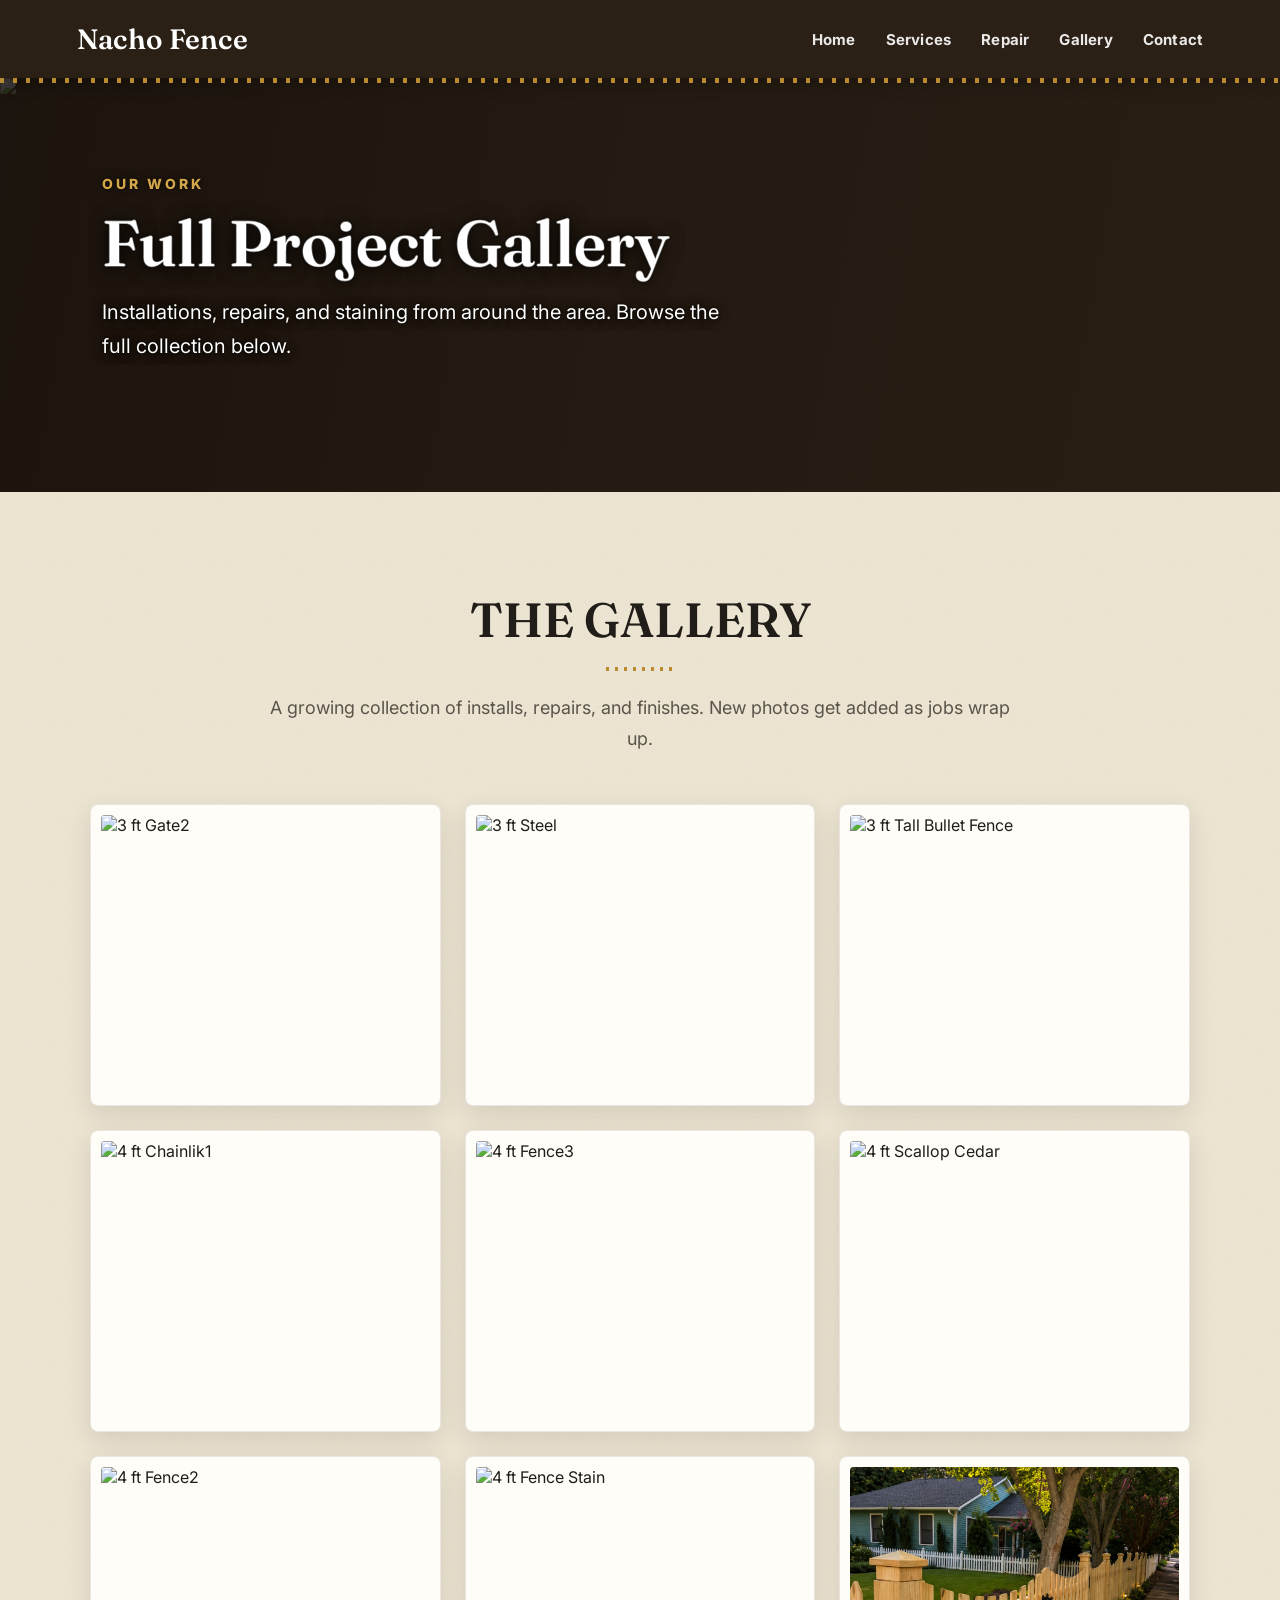
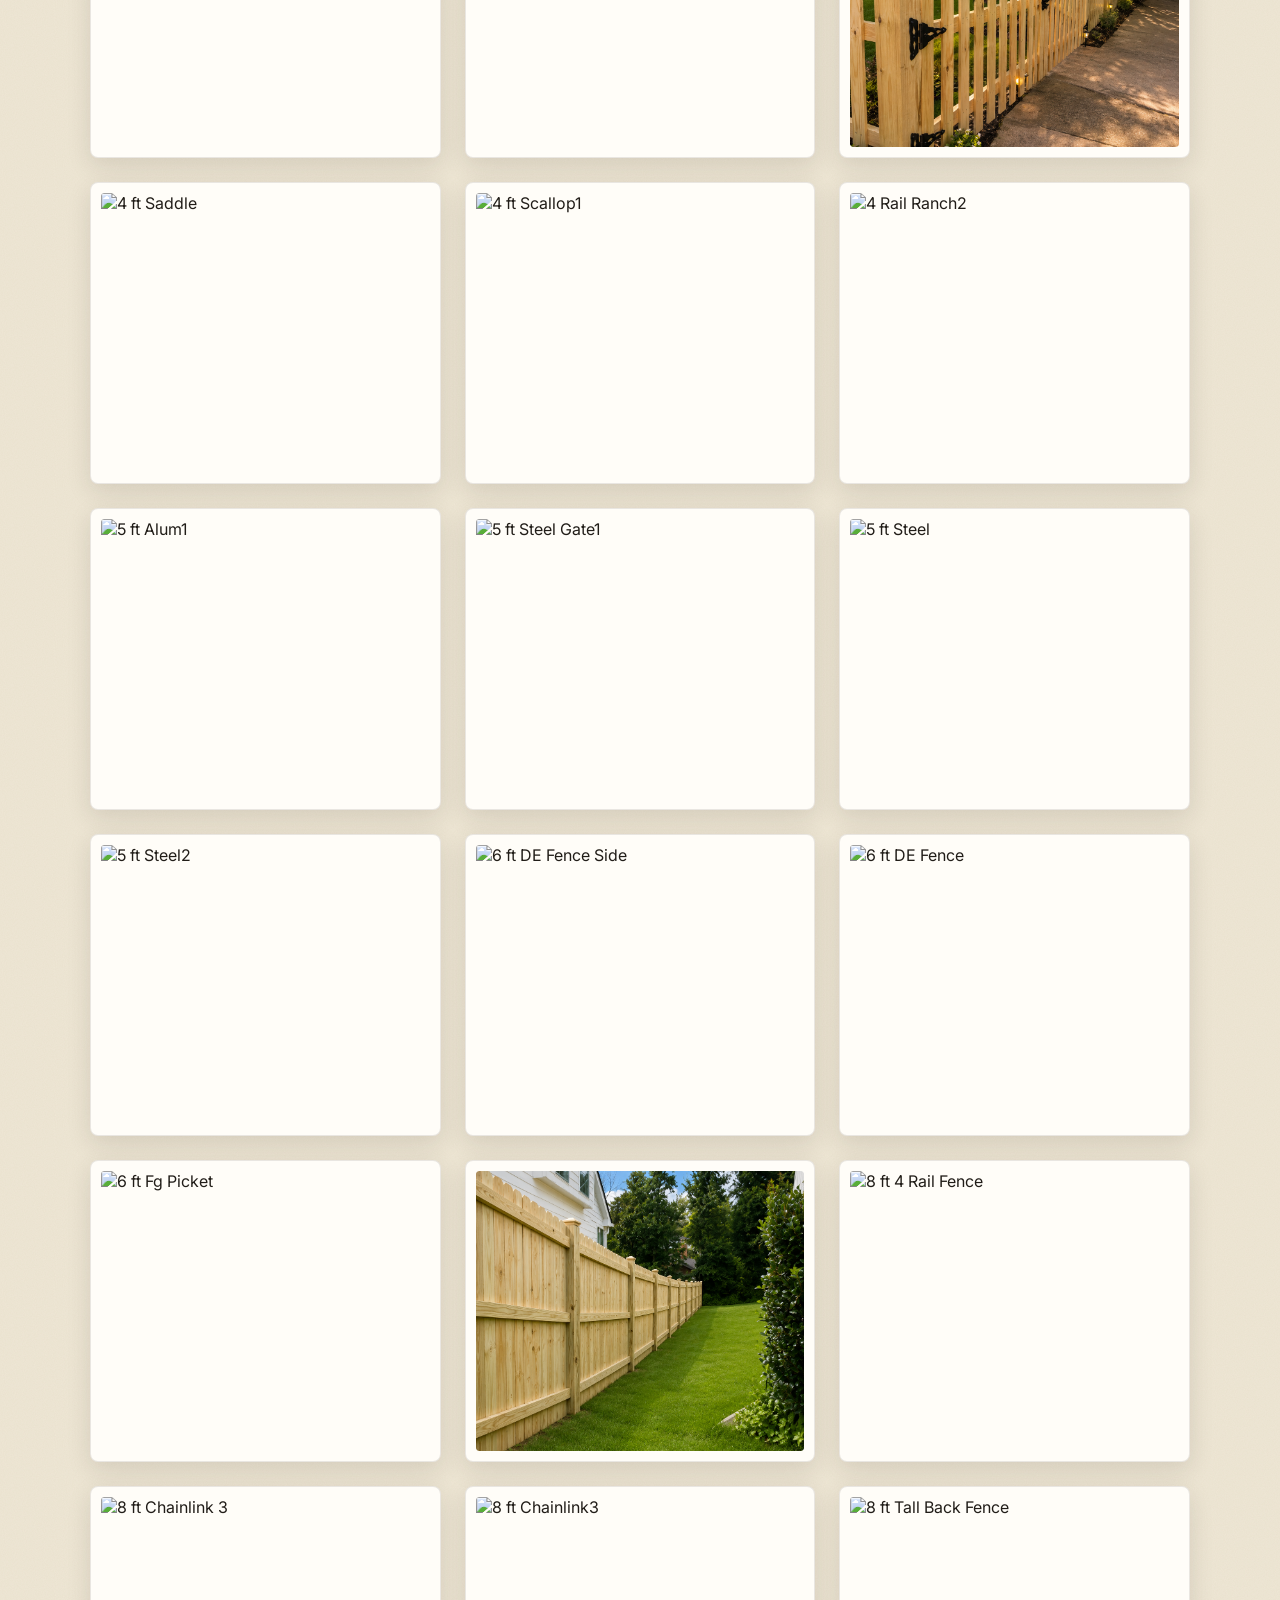
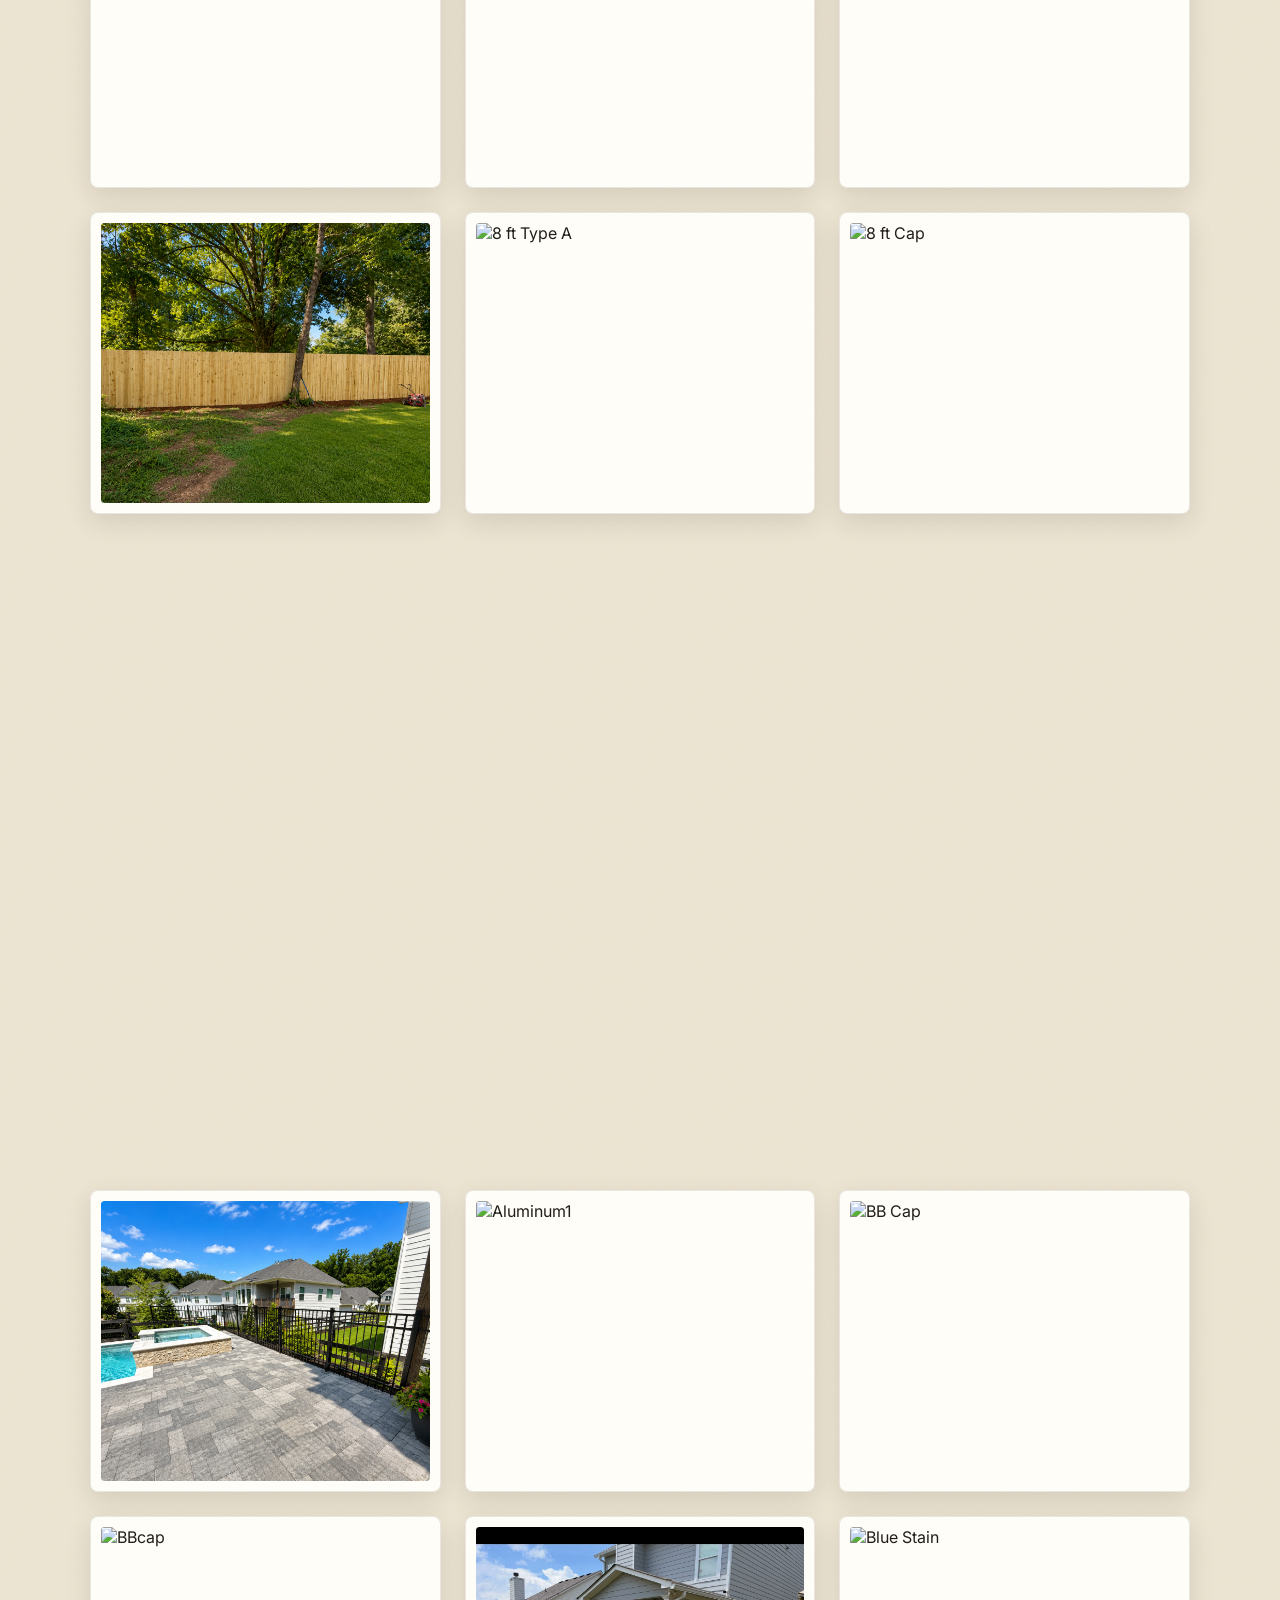
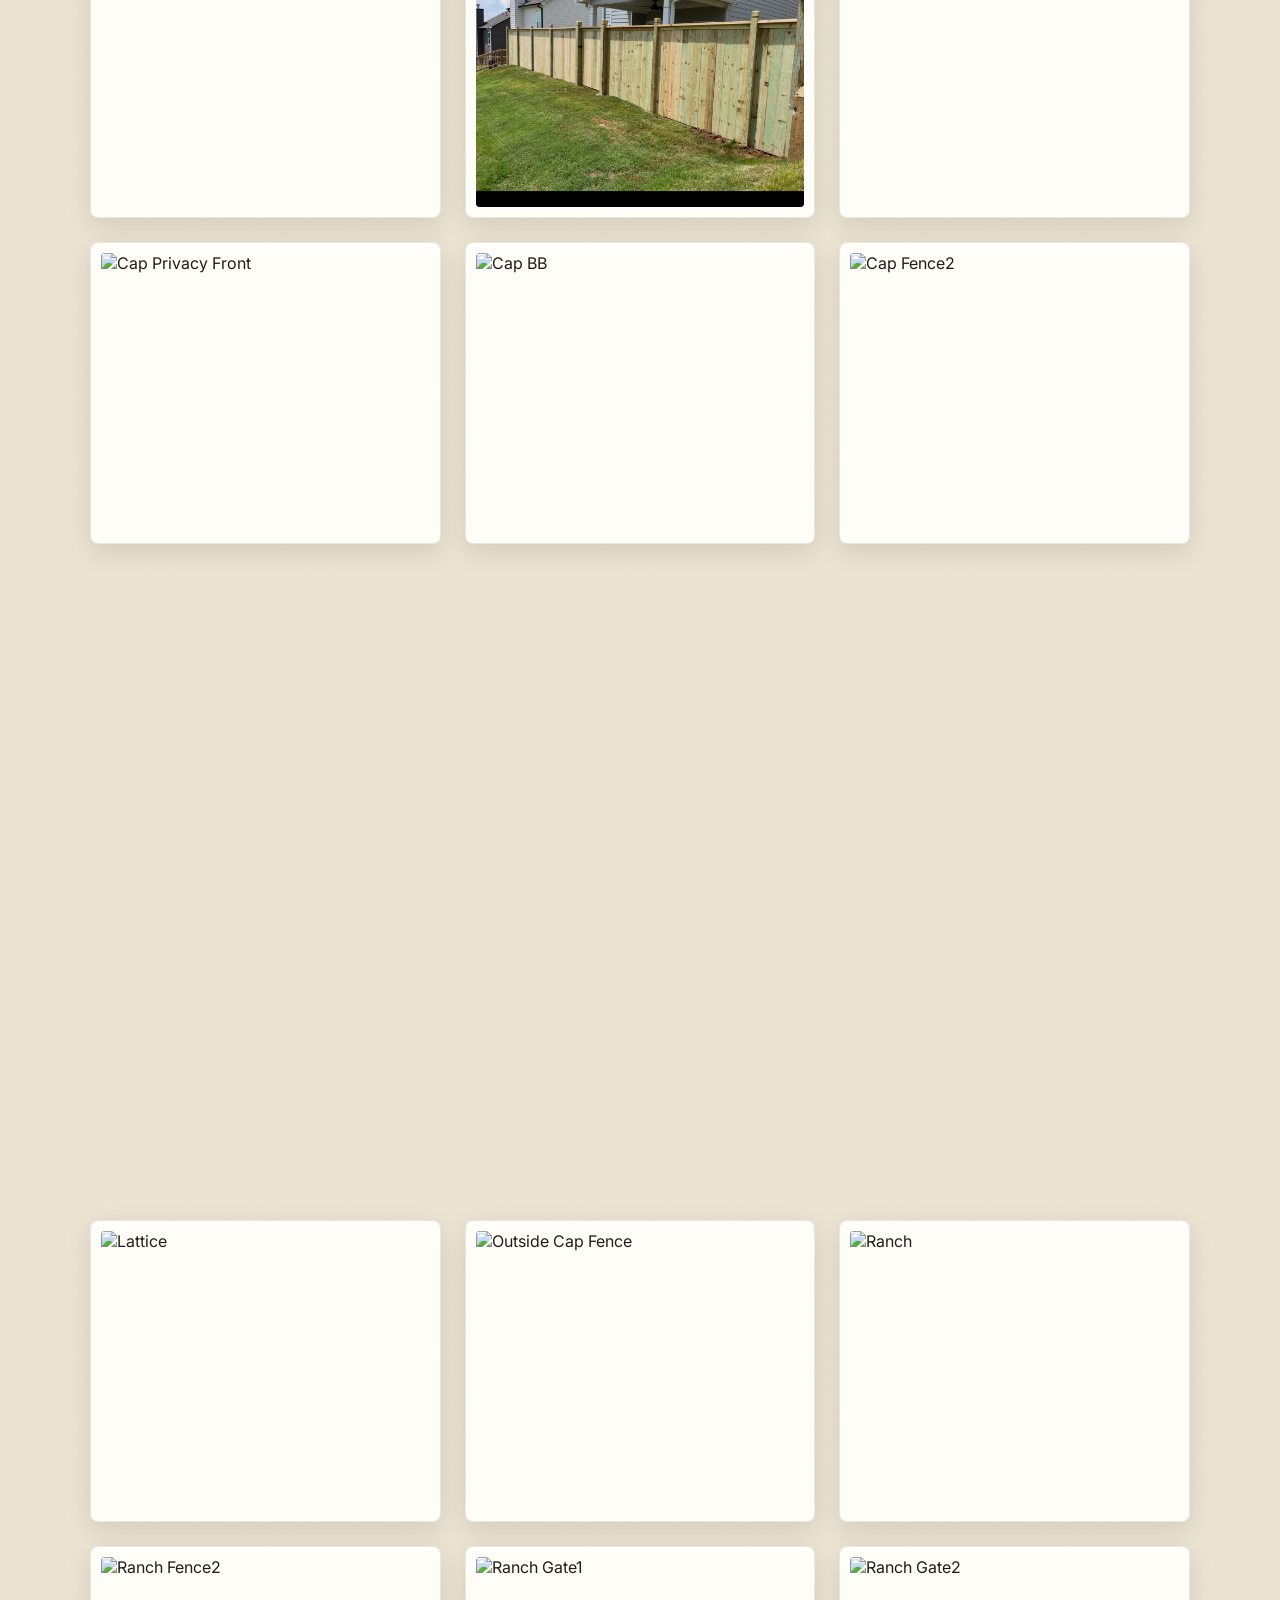
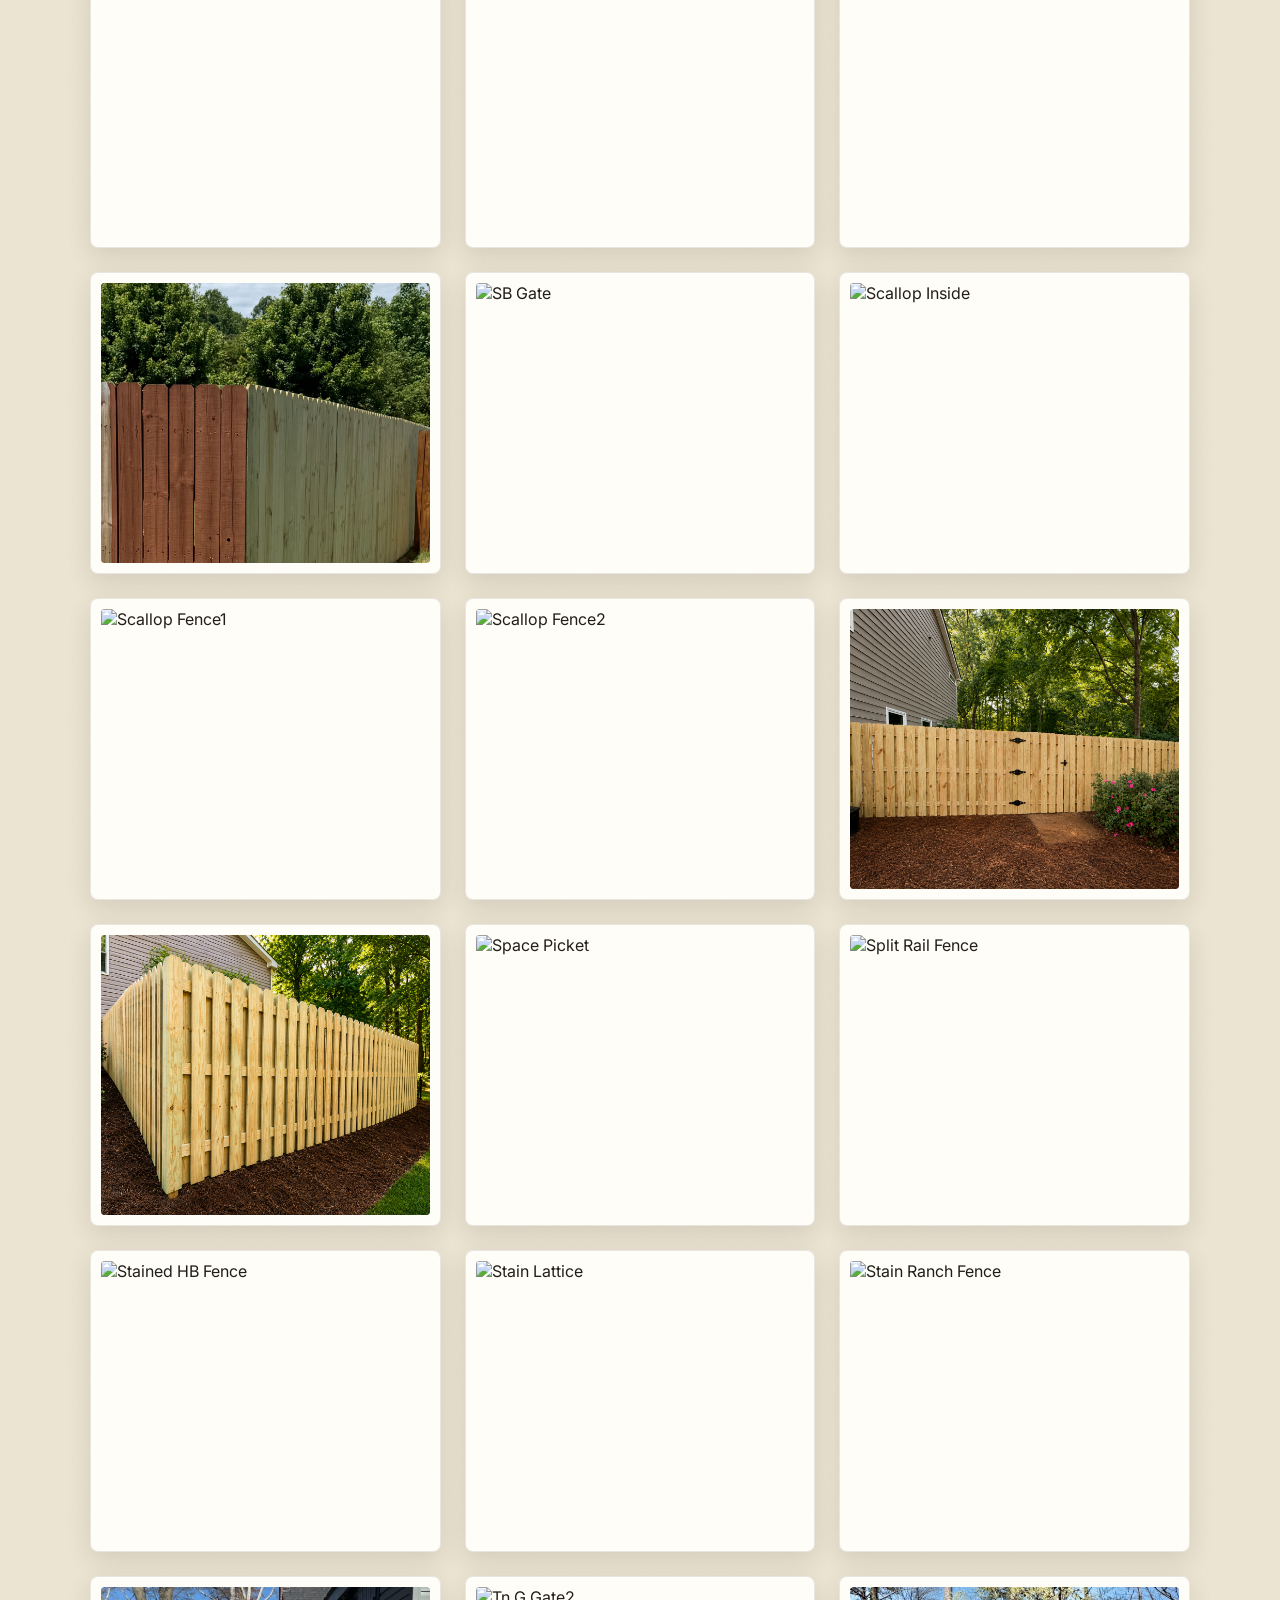
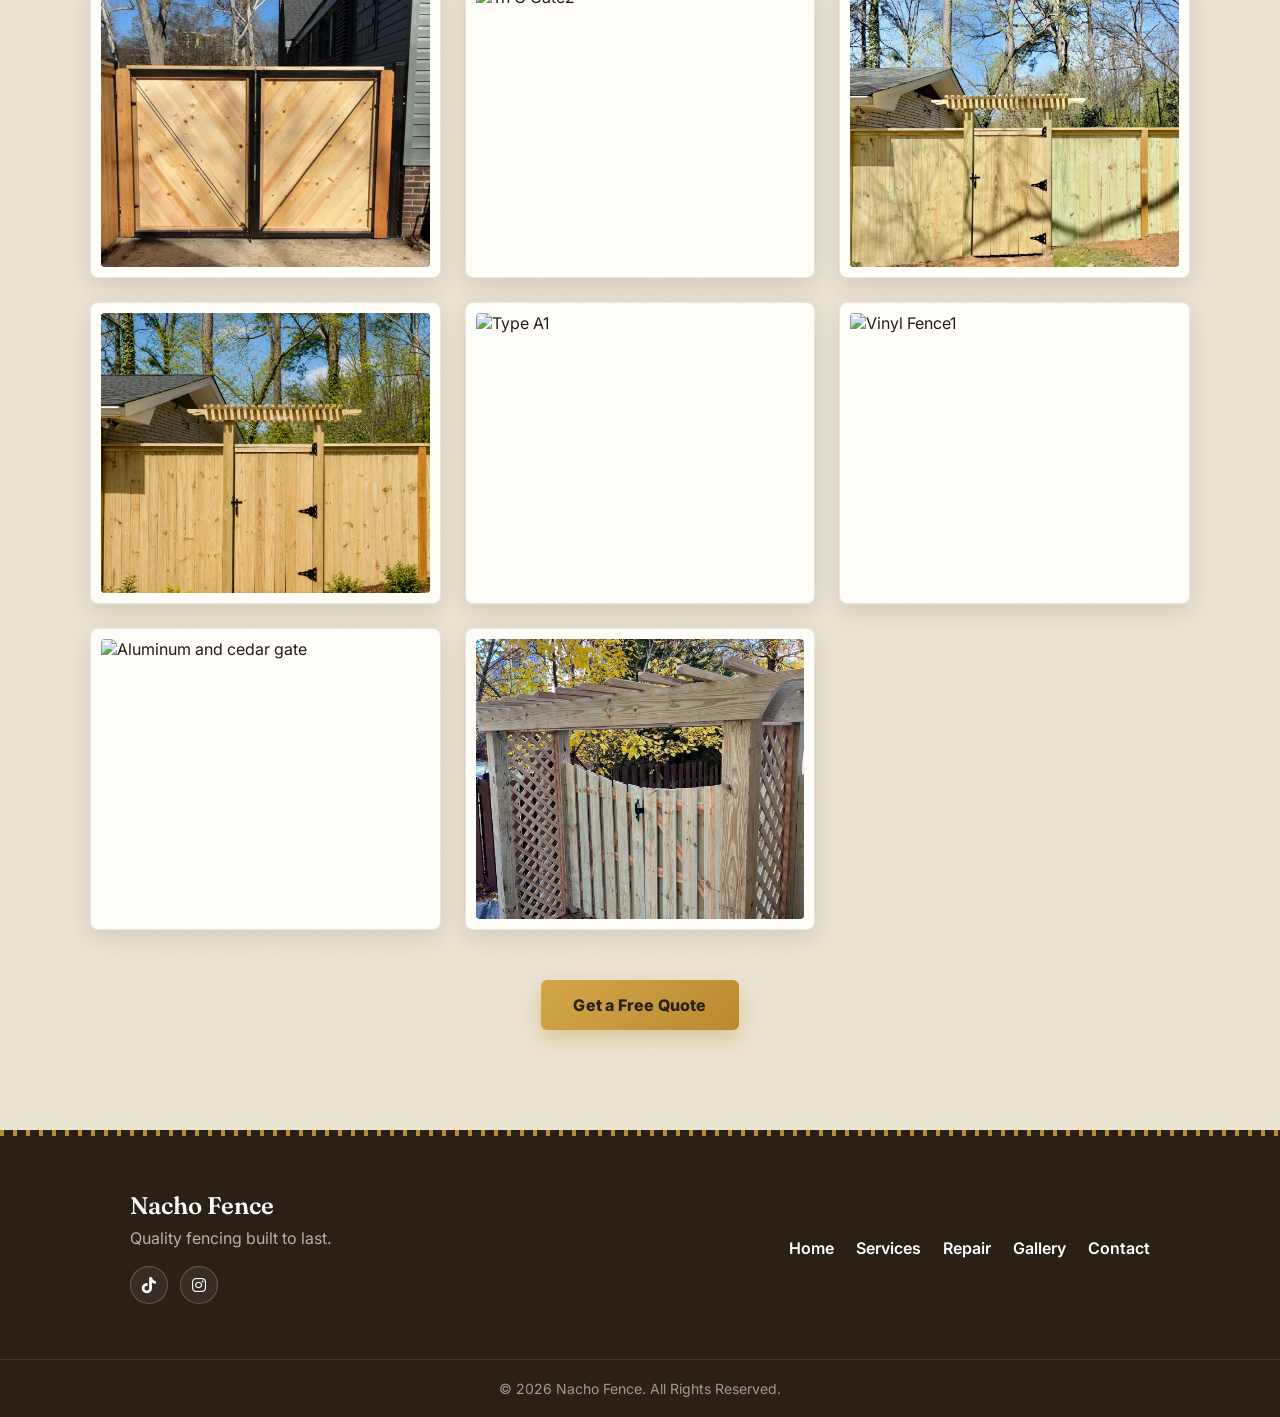
==== commit 745a85a2: "Fix gallery CSS and image paths" ====
--- a/gallery.html
+++ b/gallery.html
@@ -497,8 +497,8 @@
 
                 <div class="gallery-tile reveal">
                     <div class="frame-inner">
-                        <img src="images/Ranch.PNG" alt="Ranch">
-                        <span>Ranch</span>
+                        <img src="images/Ranch.jpeg" alt="Ranch">
+                        <span>Cross Buck Fence</span>
                     </div>
                 </div>
 
